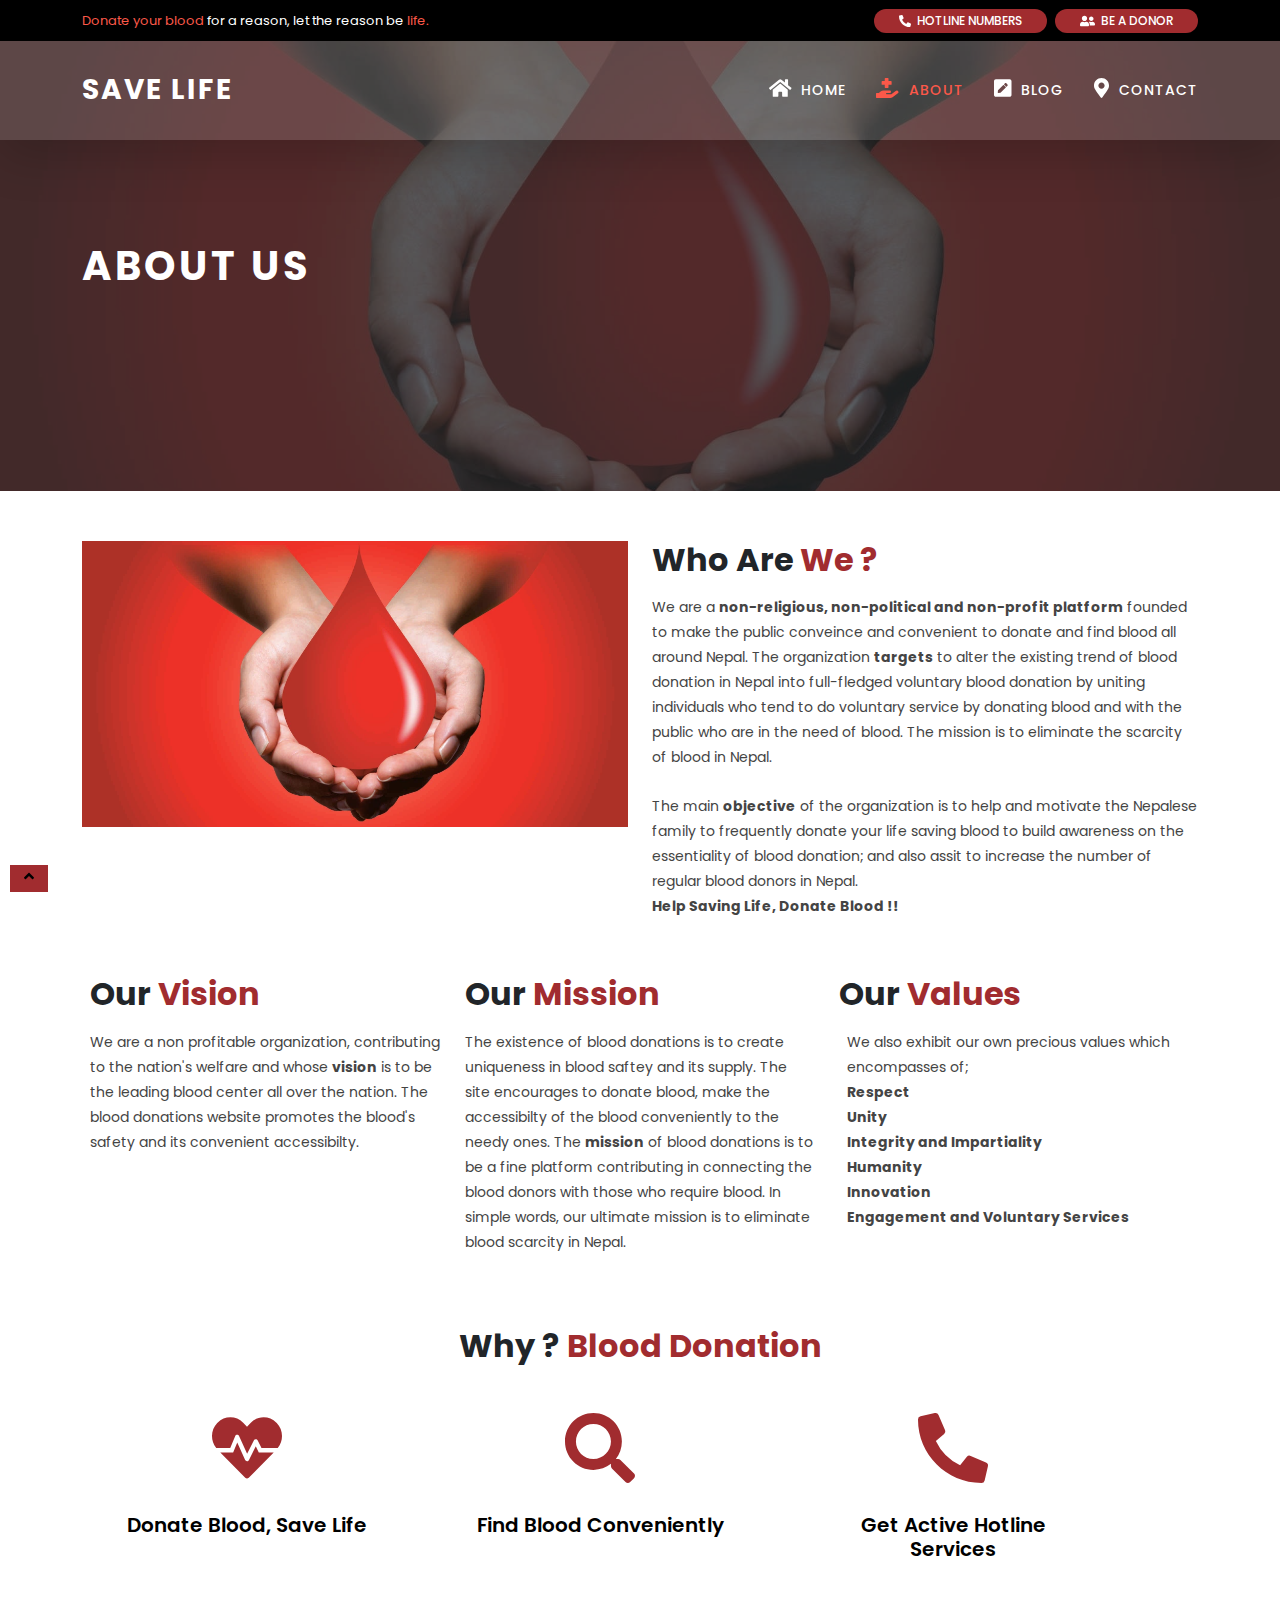
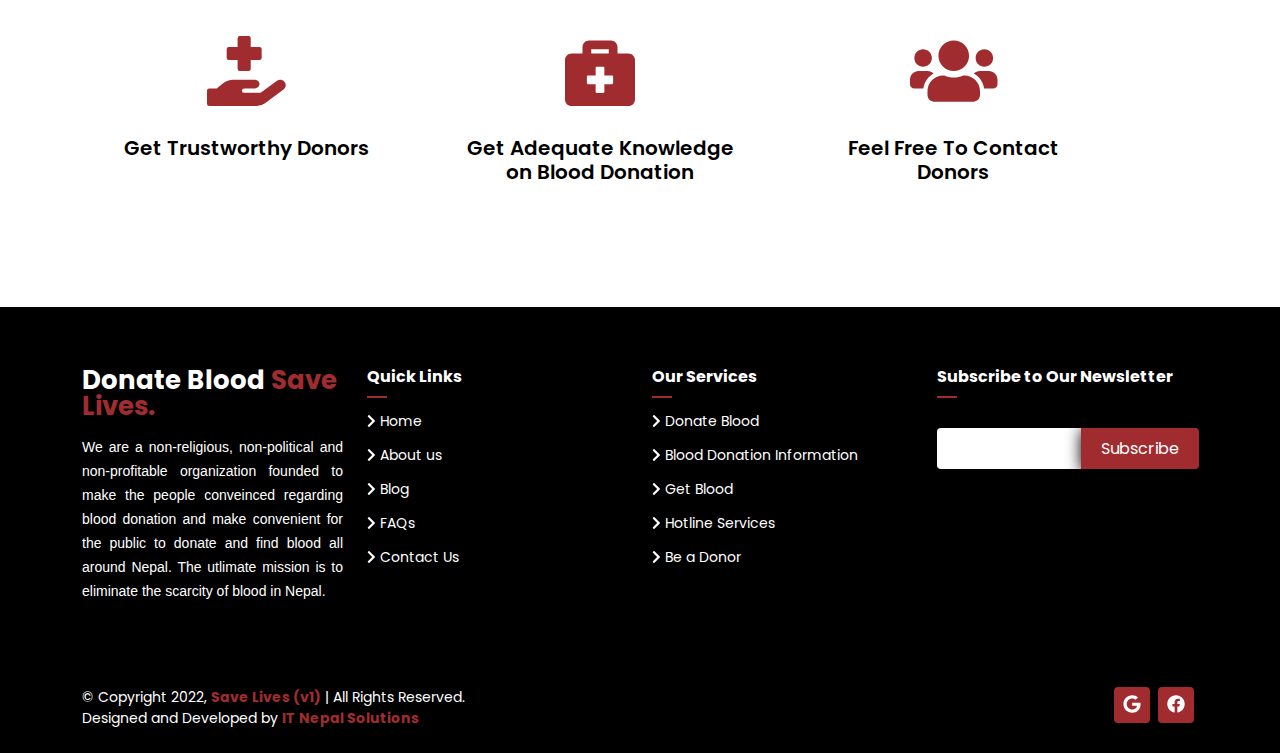
==== about.html @ ba4338f1 "Add files via upload" ====
<!DOCTYPE html>
<html lang="en">

<head>

  <meta charset="utf-8">
  <meta name="viewport" content="width=device-width, initial-scale=1, shrink-to-fit=no">
  <meta name="description" content="blood donation">
  <meta name="keyword" content="blood">
  <link href="assets/css/google-font.css" rel="stylesheet">

  <title>About | Blood Donation</title>

  <!-- Favicon -->
  <link rel="shortcut icon" href="assets/images/apply.jpg" type="image/x-icon">

  <!-- Bootstrap core CSS -->
  <link href="vendor/bootstrap/css/bootstrap.min.css" rel="stylesheet">

  <!-- Additional CSS Files -->
  <link rel="stylesheet" href="assets/css/fontawesome.css">
  <link rel="stylesheet" href="assets/css/style.css">

</head>

<body>

  <!-- Sub Header -->
  <div class="sub-header" id="top">
    <div class="container">
      <div class="row">
        <div class="col-lg-8 col-sm-6">
          <div class="left-content">
            <p>
              <em>Donate your blood</em> for a reason, let the reason be<em> life.</em>
            </p>
          </div>
        </div>
        <div class="col-lg-4 col-sm-6">
          <div class="right-content">
            <ul>
              <div class="button-right">
                <a href="hotline-numbers.html" class="mx-1" title="Look at some of the essential hotline numbers"><i
                    class="fas fa-phone-alt"></i>&nbsp; Hotline Numbers</a>
                <a href="be-a-donor.html" title="Be a blood donor and give life"><i
                    class="fas fa-user-friends"></i>&nbsp; Be a donor</a>
              </div>

            </ul>
          </div>
        </div>
      </div>
    </div>
  </div>

  <!-- ***** Header Area Start ***** -->
  <header class="header-area shadow-lg header-sticky">
    <div class="container">
      <div class="row">
        <div class="col-12">
          <nav class="main-nav">
            <!-- ***** Logo Start ***** -->
            <a href="index.html" class="logo" title="Excuses never save a life, Blood donation does">
              Save Life
            </a>
            <!-- ***** Logo End ***** -->
            <!-- ***** Menu Start ***** -->
            <ul class="nav">

              <li class=""><a href="index.html"><i class="fa fa-home" style="font-size: 20px;"></i>&nbsp; Home</a>
              </li>
              <li><a href="#" class="active"><i class="fas fa-hand-holding-medical" style="font-size: 20px;"></i>&nbsp;
                  About</a>
              </li>
              <li><a href="blogs.html"><i class="fas fa-pen-square" style="font-size: 20px;"></i>&nbsp; Blog
                </a>
              </li>
              <li class=""><a href="contact.html"><i class="fas fa-map-marker-alt" style="font-size: 20px;"></i>&nbsp;
                  Contact</a></li>
            </ul>
            <a class='menu-trigger'>
              <span>Menu</span>
            </a>
            <!-- ***** Menu End ***** -->
          </nav>
        </div>
      </div>
    </div>
  </header>
  <!-- ***** Header Area End ***** -->

  <!-- ***** Main Banner Area Start ***** -->
  <section class="section main-banner" data-section="section1">

    <div class="video-overlay header-text">
      <div class="container">
        <div class="row">
          <div class="col-lg-12">
            <div class="caption">

              <h1>About Us</h1>

            </div>
          </div>
        </div>
      </div>
    </div>
    <img src="assets/images/apply.jpg" id="bg-img" alt="">
  </section>
  <!-- ***** Main Banner Area End ***** -->

  <!-- Start Mission and Vision -->
  <section class="about-us mb-5" style="margin-top: -100px;">
    <div class="container">
      <div class="row">

        <div class="col-sm-6">
          <div class="img-class">
            <img src="assets/images/apply.jpg" class="img-fluid" alt="">
          </div>

        </div>
        <div class="col-sm-6">
          <h2 class="mb-3"><strong>Who Are<em style="font-style: normal;color: var(--primary-color);">
                We ?</em></strong></h2>
          <p>We are a

            <strong>non-religious, non-political and non-profit platform</strong> founded to make the public conveince
            and convenient to donate and find blood all around Nepal. The organization
            <strong>targets</strong> to alter the existing
            trend of blood donation in Nepal into full-fledged voluntary blood donation by uniting individuals who tend
            to do voluntary service by donating blood and
            with the public who are in the need of blood. The mission is to eliminate the scarcity of blood in
            Nepal.
          </p>
          <br>
          <p> The main <strong>objective</strong> of the organization is to help and motivate the Nepalese family to
            frequently donate
            your life saving
            blood to build awareness on the essentiality of blood donation; and also assit to increase the number of
            regular blood donors in Nepal. <br><b>Help Saving Life, Donate Blood !!</b>
          </p>


        </div>
      </div>
    </div>
  </section>
  <!-- End  Mission and Vision -->

  <!-- ======= About Section ======= -->
  <section id="about" class="about section-bg">
    <div class="container" data-aos="fade-up">

      <div class="row no-gutters p-2">

        <div class="content col-xl-4 d-flex align-items-left">
          <div class="content">
            <div class="section-title">
              <h2 class="mb-3"><strong>Our<em style="font-style: normal;color: var(--primary-color);">
                    Vision</em></strong></h2>
            </div>
            <p class="mb-3">
              We are a non profitable organization, contributing to the nation's welfare and whose <b>vision</b> is to
              be the
              leading blood center all over the nation. The blood donations website promotes the blood's safety and its
              convenient
              accessibilty.
            </p>
          </div>
        </div>

        <div class="content col-xl-4 d-flex align-items-left">
          <div class="content">
            <div class="section-title">
              <h2 class="mb-3"><strong>Our<em style="font-style: normal;color: var(--primary-color);">
                    Mission</em></strong></h2>
            </div>
            <p class="mb-3">

              The existence of blood donations is to create uniqueness in blood saftey and its supply. The site
              encourages
              to donate blood, make the accessibilty of the blood conveniently to the needy ones.

              The <b>mission</b> of blood donations is to be a fine platform contributing in connecting the blood
              donors with
              those who require blood. In simple words, our ultimate mission is to eliminate blood scarcity in Nepal.
            </p>
          </div>
        </div>
        <div class="content col-xl-4 d-flex align-items-left">
          <div class="content">
            <div class="section-title">
              <h2 class="mb-3"><strong>Our<em style="font-style: normal;color: var(--primary-color);">
                    Values</em></strong></h2>
            </div>
            <p class="mx-2">
              We also exhibit our own precious values which encompasses of;
              <br>
              <b>Respect</b><br>
              <b>Unity</b><br>
              <b>Integrity and Impartiality</b><br>
              <b>Humanity</b><br>
              <b>Innovation</b><br>
              <b>Engagement and Voluntary Services</b>
            </p>
          </div>
        </div>
      </div>

    </div>
  </section>
  <!-- End About Section -->


  <section class="why mt-5" id="why">
    <div class="container">
      <h2 class="text-center mb-5"><strong>Why ?<em style="font-style: normal;color: var(--primary-color);"> Blood
            Donation</em></strong></h2>

      <div class="row">
        <div class="col-lg-12">
          <div class="row">

            <div class="col-lg-12">
              <div class="row">

                <div class="col-lg-4 card-item-col all att">
                  <div class="card-item">
                    <div class="thumb">
                      <center>
                        <i class="fas fa-heartbeat" style="font-size: 70px; color: var(--primary-color);"></i>
                      </center>
                    </div>
                    <div class="down-content">
                      <center>
                        <h4 class="text-center">Donate Blood, Save Life</h4>
                        </a>
                      </center>
                    </div>
                  </div>
                </div>
                <div class="col-lg-4 card-item-col all att">
                  <div class="card-item">
                    <div class="thumb">
                      <center>
                        <i class="fa fa-search" style="font-size: 70px; color: var(--primary-color);"></i>
                      </center>
                    </div>
                    <div class="down-content">
                      <center>
                        <h4 class="text-center">Find Blood Conveniently</h4>
                        </a>
                      </center>
                    </div>
                  </div>
                </div>
                <div class="col-lg-4 card-item-col all att">
                  <div class="card-item">
                    <div class="thumb">
                      <center>
                        <i class="fa fa-phone-alt" style="font-size: 70px; color: var(--primary-color);"></i>
                      </center>
                    </div>
                    <div class="down-content">
                      <center>
                        <h4 class="text-center">Get Active Hotline Services</h4>
                        </a>
                      </center>
                    </div>
                  </div>
                </div>

              </div>
              <div class="row">

                <div class="col-lg-4 card-item-col all att">
                  <div class="card-item">
                    <div class="thumb">
                      <center>
                        <i class="fa fa-hand-holding-medical" style="font-size: 70px; color: var(--primary-color);"></i>
                      </center>
                    </div>
                    <div class="down-content">
                      <center>
                        <h4 class="text-center">Get Trustworthy Donors</h4>
                        </a>
                      </center>
                    </div>
                  </div>
                </div>

                <div class="col-lg-4 card-item-col all att">
                  <div class="card-item">
                    <div class="thumb">
                      <center>
                        <i class="fas fa-briefcase-medical" style="font-size: 70px; color: var(--primary-color);"></i>
                      </center>
                    </div>
                    <div class="down-content">
                      <center>
                        <h4 class="text-center">Get Adequate Knowledge on Blood Donation</h4>
                        </a>
                      </center>
                    </div>
                  </div>
                </div>

                <div class="col-lg-4 card-item-col all att">
                  <div class="card-item">
                    <div class="thumb">
                      <center>
                        <i class="fas fa-users" style="font-size: 70px; color: var(--primary-color);"></i>
                      </center>
                    </div>
                    <div class="down-content">
                      <center>
                        <h4 class="text-center">Feel Free To Contact Donors</h4>
                        </a>
                      </center>
                    </div>

                  </div>
                </div>

              </div>
            </div>
          </div>

        </div>
      </div>
    </div>
  </section>


  <!-- Scroll up -->
  <a id="scrollUp" href="#top"><span><i class="fas fa-angle-up"></i></span></a>


  <!-- ======= Begin Footer ======= -->
  <footer id="footer" class="mt-5">

    <div class="footer-top">
      <div class="container">
        <div class="row">

          <div class="col-lg-3 col-md-6 footer-contact">
            <h3 class="mb-3">Donate Blood <span>Save Lives.</span></h3>
            <p class="text-white">
              We are a non-religious, non-political and non-profitable organization founded to make the people
              conveinced
              regarding blood donation and make convenient for the public to donate and find blood all around Nepal. The
              utlimate mission is to eliminate
              the scarcity of blood in Nepal.
            </p>

          </div>

          <div class="col-lg-3 col-md-6 footer-links">
            <h4 class="mb-3">Quick Links</h4>
            <ul>
              <li><i class="fa fa-chevron-right"></i> <a href="index.html">&nbsp;Home</a></li>
              <li><i class="fa fa-chevron-right"></i> <a href="about.html">&nbsp;About us</a></li>
              <li><i class="fa fa-chevron-right"></i> <a href="blogs.html">&nbsp;Blog</a></li>
              <li><i class="fa fa-chevron-right"></i> <a href="index.html#faq">&nbsp;FAQs</a></li>
              <li><i class="fa fa-chevron-right"></i> <a href="contact.html">&nbsp;Contact Us</a></li>
            </ul>
          </div>

          <div class="col-lg-3 col-md-6 footer-links">
            <h4 class="mb-3">Our Services</h4>
            <ul>
              <li><i class="fa fa-chevron-right"></i> <a href="index.html#faq">&nbsp;Donate Blood</a></li>
              <li><i class="fa fa-chevron-right"></i> <a href="blogs.html">&nbsp;Blood Donation Information</a></li>
              <li><i class="fa fa-chevron-right"></i> <a href="index.html#bg-video">&nbsp;Get Blood</a></li>
              <li><i class="fa fa-chevron-right"></i> <a href="hotline-numbers.html"
                  title="Look at some of the essential hotline numbers">&nbsp;Hotline Services</a></li>
              <li><i class="fa fa-chevron-right"></i> <a href="be-a-donor.html"
                  title="Be a blood donor and give life">&nbsp;Be
                  a Donor</a></li>

            </ul>
          </div>

          <div class="col-lg-3 col-md-6 footer-newsletter">
            <h4 class="mb-3">Subscribe to Our Newsletter</h4>
            <p></p>
            <form action="javascript:void(0);" class="mb-3" method="POST">
              <input type="email" name="email"><input type="submit" value="Subscribe">
            </form>

          </div>

        </div>
      </div>
    </div>

    <div class="container d-md-flex py-4">

      <div class="me-md-auto text-center text-md-start">
        <div class="copyright">
          &copy; Copyright 2022, <strong><a href="index.html"><span>Save Lives (v1)</span></a></strong> |
          All
          Rights
          Reserved.<br>
          Designed and Developed by <strong><a href="https://itnepalsolutions.com/" target="_blank"><span>IT Nepal
                Solutions</span></a></strong>
        </div>

      </div>
      <div class="social-links text-center text-md-end pt-3 pt-md-0">
        <a href="mailto:info@blooddonations.com" class="google" title="info@blooddonations.com"><i
            class="fab fa-google"></i></a>
        <a href="https://www.facebook.com/blooddonations/" target="_blank" class="facebook"><i
            class="fab fa-facebook"></i></a>
      </div>
    </div>
  </footer>
  <!-- End Footer -->

  <!-- Scripts -->
  <script src="assets/js/all.min.js"></script>
  <script src="assets/js/isotope.min.js"></script>
  <script src="assets/js/owl-carousel.js"></script>
  <script src="assets/js/custom.js"></script>

  <!--Start of Tawk.to Script-->
  <script type="text/javascript">
    var Tawk_API = Tawk_API || {}, Tawk_LoadStart = new Date();
    (function () {
      var s1 = document.createElement("script"), s0 = document.getElementsByTagName("script")[0];
      s1.async = true;
      s1.src = 'https://embed.tawk.to/6204ae129bd1f31184dbdf85/1frh4fuv0';
      s1.charset = 'UTF-8';
      s1.setAttribute('crossorigin', '*');
      s0.parentNode.insertBefore(s1, s0);
    })();
  </script>
  <!--End of Tawk.to Script-->

</body>

</html>
---- assets/css/google-font.css ----
/* devanagari */
@font-face {
  font-family: 'Poppins';
  font-style: normal;
  font-weight: 100;
  src: url(https://fonts.gstatic.com/s/poppins/v19/pxiGyp8kv8JHgFVrLPTucXtAKPY.woff2) format('woff2');
  unicode-range: U+0900-097F, U+1CD0-1CF6, U+1CF8-1CF9, U+200C-200D, U+20A8, U+20B9, U+25CC, U+A830-A839, U+A8E0-A8FB;
}
/* latin-ext */
@font-face {
  font-family: 'Poppins';
  font-style: normal;
  font-weight: 100;
  src: url(https://fonts.gstatic.com/s/poppins/v19/pxiGyp8kv8JHgFVrLPTufntAKPY.woff2) format('woff2');
  unicode-range: U+0100-024F, U+0259, U+1E00-1EFF, U+2020, U+20A0-20AB, U+20AD-20CF, U+2113, U+2C60-2C7F, U+A720-A7FF;
}
/* latin */
@font-face {
  font-family: 'Poppins';
  font-style: normal;
  font-weight: 100;
  src: url(https://fonts.gstatic.com/s/poppins/v19/pxiGyp8kv8JHgFVrLPTucHtA.woff2) format('woff2');
  unicode-range: U+0000-00FF, U+0131, U+0152-0153, U+02BB-02BC, U+02C6, U+02DA, U+02DC, U+2000-206F, U+2074, U+20AC, U+2122, U+2191, U+2193, U+2212, U+2215, U+FEFF, U+FFFD;
}
/* devanagari */
@font-face {
  font-family: 'Poppins';
  font-style: normal;
  font-weight: 200;
  src: url(https://fonts.gstatic.com/s/poppins/v19/pxiByp8kv8JHgFVrLFj_Z11lFc-K.woff2) format('woff2');
  unicode-range: U+0900-097F, U+1CD0-1CF6, U+1CF8-1CF9, U+200C-200D, U+20A8, U+20B9, U+25CC, U+A830-A839, U+A8E0-A8FB;
}
/* latin-ext */
@font-face {
  font-family: 'Poppins';
  font-style: normal;
  font-weight: 200;
  src: url(https://fonts.gstatic.com/s/poppins/v19/pxiByp8kv8JHgFVrLFj_Z1JlFc-K.woff2) format('woff2');
  unicode-range: U+0100-024F, U+0259, U+1E00-1EFF, U+2020, U+20A0-20AB, U+20AD-20CF, U+2113, U+2C60-2C7F, U+A720-A7FF;
}
/* latin */
@font-face {
  font-family: 'Poppins';
  font-style: normal;
  font-weight: 200;
  src: url(https://fonts.gstatic.com/s/poppins/v19/pxiByp8kv8JHgFVrLFj_Z1xlFQ.woff2) format('woff2');
  unicode-range: U+0000-00FF, U+0131, U+0152-0153, U+02BB-02BC, U+02C6, U+02DA, U+02DC, U+2000-206F, U+2074, U+20AC, U+2122, U+2191, U+2193, U+2212, U+2215, U+FEFF, U+FFFD;
}
/* devanagari */
@font-face {
  font-family: 'Poppins';
  font-style: normal;
  font-weight: 300;
  src: url(https://fonts.gstatic.com/s/poppins/v19/pxiByp8kv8JHgFVrLDz8Z11lFc-K.woff2) format('woff2');
  unicode-range: U+0900-097F, U+1CD0-1CF6, U+1CF8-1CF9, U+200C-200D, U+20A8, U+20B9, U+25CC, U+A830-A839, U+A8E0-A8FB;
}
/* latin-ext */
@font-face {
  font-family: 'Poppins';
  font-style: normal;
  font-weight: 300;
  src: url(https://fonts.gstatic.com/s/poppins/v19/pxiByp8kv8JHgFVrLDz8Z1JlFc-K.woff2) format('woff2');
  unicode-range: U+0100-024F, U+0259, U+1E00-1EFF, U+2020, U+20A0-20AB, U+20AD-20CF, U+2113, U+2C60-2C7F, U+A720-A7FF;
}
/* latin */
@font-face {
  font-family: 'Poppins';
  font-style: normal;
  font-weight: 300;
  src: url(https://fonts.gstatic.com/s/poppins/v19/pxiByp8kv8JHgFVrLDz8Z1xlFQ.woff2) format('woff2');
  unicode-range: U+0000-00FF, U+0131, U+0152-0153, U+02BB-02BC, U+02C6, U+02DA, U+02DC, U+2000-206F, U+2074, U+20AC, U+2122, U+2191, U+2193, U+2212, U+2215, U+FEFF, U+FFFD;
}
/* devanagari */
@font-face {
  font-family: 'Poppins';
  font-style: normal;
  font-weight: 400;
  src: url(https://fonts.gstatic.com/s/poppins/v19/pxiEyp8kv8JHgFVrJJbecmNE.woff2) format('woff2');
  unicode-range: U+0900-097F, U+1CD0-1CF6, U+1CF8-1CF9, U+200C-200D, U+20A8, U+20B9, U+25CC, U+A830-A839, U+A8E0-A8FB;
}
/* latin-ext */
@font-face {
  font-family: 'Poppins';
  font-style: normal;
  font-weight: 400;
  src: url(https://fonts.gstatic.com/s/poppins/v19/pxiEyp8kv8JHgFVrJJnecmNE.woff2) format('woff2');
  unicode-range: U+0100-024F, U+0259, U+1E00-1EFF, U+2020, U+20A0-20AB, U+20AD-20CF, U+2113, U+2C60-2C7F, U+A720-A7FF;
}
/* latin */
@font-face {
  font-family: 'Poppins';
  font-style: normal;
  font-weight: 400;
  src: url(https://fonts.gstatic.com/s/poppins/v19/pxiEyp8kv8JHgFVrJJfecg.woff2) format('woff2');
  unicode-range: U+0000-00FF, U+0131, U+0152-0153, U+02BB-02BC, U+02C6, U+02DA, U+02DC, U+2000-206F, U+2074, U+20AC, U+2122, U+2191, U+2193, U+2212, U+2215, U+FEFF, U+FFFD;
}
/* devanagari */
@font-face {
  font-family: 'Poppins';
  font-style: normal;
  font-weight: 500;
  src: url(https://fonts.gstatic.com/s/poppins/v19/pxiByp8kv8JHgFVrLGT9Z11lFc-K.woff2) format('woff2');
  unicode-range: U+0900-097F, U+1CD0-1CF6, U+1CF8-1CF9, U+200C-200D, U+20A8, U+20B9, U+25CC, U+A830-A839, U+A8E0-A8FB;
}
/* latin-ext */
@font-face {
  font-family: 'Poppins';
  font-style: normal;
  font-weight: 500;
  src: url(https://fonts.gstatic.com/s/poppins/v19/pxiByp8kv8JHgFVrLGT9Z1JlFc-K.woff2) format('woff2');
  unicode-range: U+0100-024F, U+0259, U+1E00-1EFF, U+2020, U+20A0-20AB, U+20AD-20CF, U+2113, U+2C60-2C7F, U+A720-A7FF;
}
/* latin */
@font-face {
  font-family: 'Poppins';
  font-style: normal;
  font-weight: 500;
  src: url(https://fonts.gstatic.com/s/poppins/v19/pxiByp8kv8JHgFVrLGT9Z1xlFQ.woff2) format('woff2');
  unicode-range: U+0000-00FF, U+0131, U+0152-0153, U+02BB-02BC, U+02C6, U+02DA, U+02DC, U+2000-206F, U+2074, U+20AC, U+2122, U+2191, U+2193, U+2212, U+2215, U+FEFF, U+FFFD;
}
/* devanagari */
@font-face {
  font-family: 'Poppins';
  font-style: normal;
  font-weight: 600;
  src: url(https://fonts.gstatic.com/s/poppins/v19/pxiByp8kv8JHgFVrLEj6Z11lFc-K.woff2) format('woff2');
  unicode-range: U+0900-097F, U+1CD0-1CF6, U+1CF8-1CF9, U+200C-200D, U+20A8, U+20B9, U+25CC, U+A830-A839, U+A8E0-A8FB;
}
/* latin-ext */
@font-face {
  font-family: 'Poppins';
  font-style: normal;
  font-weight: 600;
  src: url(https://fonts.gstatic.com/s/poppins/v19/pxiByp8kv8JHgFVrLEj6Z1JlFc-K.woff2) format('woff2');
  unicode-range: U+0100-024F, U+0259, U+1E00-1EFF, U+2020, U+20A0-20AB, U+20AD-20CF, U+2113, U+2C60-2C7F, U+A720-A7FF;
}
/* latin */
@font-face {
  font-family: 'Poppins';
  font-style: normal;
  font-weight: 600;
  src: url(https://fonts.gstatic.com/s/poppins/v19/pxiByp8kv8JHgFVrLEj6Z1xlFQ.woff2) format('woff2');
  unicode-range: U+0000-00FF, U+0131, U+0152-0153, U+02BB-02BC, U+02C6, U+02DA, U+02DC, U+2000-206F, U+2074, U+20AC, U+2122, U+2191, U+2193, U+2212, U+2215, U+FEFF, U+FFFD;
}
/* devanagari */
@font-face {
  font-family: 'Poppins';
  font-style: normal;
  font-weight: 700;
  src: url(https://fonts.gstatic.com/s/poppins/v19/pxiByp8kv8JHgFVrLCz7Z11lFc-K.woff2) format('woff2');
  unicode-range: U+0900-097F, U+1CD0-1CF6, U+1CF8-1CF9, U+200C-200D, U+20A8, U+20B9, U+25CC, U+A830-A839, U+A8E0-A8FB;
}
/* latin-ext */
@font-face {
  font-family: 'Poppins';
  font-style: normal;
  font-weight: 700;
  src: url(https://fonts.gstatic.com/s/poppins/v19/pxiByp8kv8JHgFVrLCz7Z1JlFc-K.woff2) format('woff2');
  unicode-range: U+0100-024F, U+0259, U+1E00-1EFF, U+2020, U+20A0-20AB, U+20AD-20CF, U+2113, U+2C60-2C7F, U+A720-A7FF;
}
/* latin */
@font-face {
  font-family: 'Poppins';
  font-style: normal;
  font-weight: 700;
  src: url(https://fonts.gstatic.com/s/poppins/v19/pxiByp8kv8JHgFVrLCz7Z1xlFQ.woff2) format('woff2');
  unicode-range: U+0000-00FF, U+0131, U+0152-0153, U+02BB-02BC, U+02C6, U+02DA, U+02DC, U+2000-206F, U+2074, U+20AC, U+2122, U+2191, U+2193, U+2212, U+2215, U+FEFF, U+FFFD;
}
/* devanagari */
@font-face {
  font-family: 'Poppins';
  font-style: normal;
  font-weight: 800;
  src: url(https://fonts.gstatic.com/s/poppins/v19/pxiByp8kv8JHgFVrLDD4Z11lFc-K.woff2) format('woff2');
  unicode-range: U+0900-097F, U+1CD0-1CF6, U+1CF8-1CF9, U+200C-200D, U+20A8, U+20B9, U+25CC, U+A830-A839, U+A8E0-A8FB;
}
/* latin-ext */
@font-face {
  font-family: 'Poppins';
  font-style: normal;
  font-weight: 800;
  src: url(https://fonts.gstatic.com/s/poppins/v19/pxiByp8kv8JHgFVrLDD4Z1JlFc-K.woff2) format('woff2');
  unicode-range: U+0100-024F, U+0259, U+1E00-1EFF, U+2020, U+20A0-20AB, U+20AD-20CF, U+2113, U+2C60-2C7F, U+A720-A7FF;
}
/* latin */
@font-face {
  font-family: 'Poppins';
  font-style: normal;
  font-weight: 800;
  src: url(https://fonts.gstatic.com/s/poppins/v19/pxiByp8kv8JHgFVrLDD4Z1xlFQ.woff2) format('woff2');
  unicode-range: U+0000-00FF, U+0131, U+0152-0153, U+02BB-02BC, U+02C6, U+02DA, U+02DC, U+2000-206F, U+2074, U+20AC, U+2122, U+2191, U+2193, U+2212, U+2215, U+FEFF, U+FFFD;
}
/* devanagari */
@font-face {
  font-family: 'Poppins';
  font-style: normal;
  font-weight: 900;
  src: url(https://fonts.gstatic.com/s/poppins/v19/pxiByp8kv8JHgFVrLBT5Z11lFc-K.woff2) format('woff2');
  unicode-range: U+0900-097F, U+1CD0-1CF6, U+1CF8-1CF9, U+200C-200D, U+20A8, U+20B9, U+25CC, U+A830-A839, U+A8E0-A8FB;
}
/* latin-ext */
@font-face {
  font-family: 'Poppins';
  font-style: normal;
  font-weight: 900;
  src: url(https://fonts.gstatic.com/s/poppins/v19/pxiByp8kv8JHgFVrLBT5Z1JlFc-K.woff2) format('woff2');
  unicode-range: U+0100-024F, U+0259, U+1E00-1EFF, U+2020, U+20A0-20AB, U+20AD-20CF, U+2113, U+2C60-2C7F, U+A720-A7FF;
}
/* latin */
@font-face {
  font-family: 'Poppins';
  font-style: normal;
  font-weight: 900;
  src: url(https://fonts.gstatic.com/s/poppins/v19/pxiByp8kv8JHgFVrLBT5Z1xlFQ.woff2) format('woff2');
  unicode-range: U+0000-00FF, U+0131, U+0152-0153, U+02BB-02BC, U+02C6, U+02DA, U+02DC, U+2000-206F, U+2074, U+20AC, U+2122, U+2191, U+2193, U+2212, U+2215, U+FEFF, U+FFFD;
}
---- assets/css/style.css ----
/* 
---------------------------------------------
font & reset css
--------------------------------------------- 
*/
@import url("https://fonts.googleapis.com/css?family=Poppins:100,200,300,400,500,600,700,800,900");
/* 
---------------------------------------------
reset
--------------------------------------------- 
*/
html, body, div, span, applet, object, iframe, h1, h2, h3, h4, h5, h6, p, blockquote, div
pre, a, abbr, acronym, address, big, cite, code, del, dfn, em, font, img, ins, kbd, q,
s, samp, small, strike, strong, sub, sup, tt, var, b, u, i, center, dl, dt, dd, ol, ul, li,
figure, header, nav, section, article, aside, footer, figcaption {
  margin: 0;
  padding: 0;
  border: 0;
  outline: 0;
}

:root {
  --primary-color: #a12c2f;
  --secondary-color: #fb5849;
  --tertiary-color: #f5a425;
  --black: #000;
  --white: #fff;
  --gray: #444444;
  --lightgray: #d3d3d3;

  --facebook-color: #4d6ba7;
  --google-color: #db4437;
}

.clearfix:after {
  content: ".";
  display: block;
  clear: both;
  visibility: hidden;
  line-height: 0;
  height: 0;
}

.clearfix {
  display: inline-block;
}

html[xmlns] .clearfix {
  display: block;
}

* html .clearfix {
  height: 1%;
}

ul, li {
  padding: 0;
  margin: 0;
  list-style: none;
}

header, nav, section, article, aside, footer, hgroup {
  display: block;
}

* {
  box-sizing: border-box;
}

html, body {
  font-family: 'Poppins', sans-serif;
  font-weight: 400;
  background-color: var(--white);
  font-size: 16px;
  -ms-text-size-adjust: 100%;
  -webkit-font-smoothing: antialiased;
  -moz-osx-font-smoothing: grayscale;
}

a {
  text-decoration: none !important;
  color: var(--black);
}

a:hover {
	color: var(--secondary-color);
}

h1, h2, h3, h4, h5, h6 {
  margin-top: 0px;
  margin-bottom: 0px;
}

ul {
  margin-bottom: 0px;
}

p {
  font-size: 14px;
  line-height: 25px;
  color: var(--gray);
}

img {
  width: 100%;
  overflow: hidden;
}

/* 
---------------------------------------------
global styles
--------------------------------------------- 
*/
html,
body {
  background: var(--white);
  font-family: 'Poppins', sans-serif;
}

::selection {
  background: var(--secondary-color);
  color: var(--white);
}

::-moz-selection {
  background: var(--secondary-color);
  color: var(--white);
}

@media (max-width: 991px) {
  html, body {
    overflow-x: hidden;
  }
  .mobile-top-fix {
    margin-top: 30px;
    margin-bottom: 0px;
  }
  .mobile-bottom-fix {
    margin-bottom: 30px;
  }
  .mobile-bottom-fix-big {
    margin-bottom: 60px;
  }
}

.button-right a {
  font-size: 12px;
  color: var(--white);
 flex-direction: row;
  background-color: var(--primary-color);
  padding: 3px 25px;
  display: inline-block;
  border-radius: 22px;
  font-weight: 500;
  text-transform: uppercase;
  transition: all .3s;
}

/* 
---------------------------------------------
header
--------------------------------------------- 
*/

.sub-header {
  background-color: var(--black);
  position: relative;
  z-index: 1111;
}

.sub-header .left-content p {
  color: var(--white);
  padding: 8px 0px;
  font-size: 13px;
}

.sub-header .right-content {
  text-align: right;
  padding: 8px 0px;
}

.sub-header .right-content ul li {
  display: inline-block;
  margin-left: 15px;
}

.sub-header .right-content ul li a {
  color: var(--white);
  font-size: 14px;
  transition: all .3s;
}

.sub-header .right-content ul li a:hover {
  color: var(--secondary-color);
}

.sub-header .left-content p em {
   font-style: normal;
   color: var(--secondary-color);
}

/* Begin (In custom.js) */
.background-header {
  background-color: var(--white)!important;
  height: 80px!important;
  position: fixed!important;
  top: 0!important;
  left: 0;
  right: 0;
  box-shadow: 0px 0px 10px rgba(0,0,0,0.15)!important;
}

.background-header .main-nav .nav li a {
  color: var(--black)!important; 
}

.background-header .logo,
.background-header .main-nav .nav li a {  
  color: var(--black)!important;
}

.background-header .main-nav .nav li:hover a {
  color: var(--tertiary-color)!important;
}

.background-header .nav li a.active {
  color: var(--tertiary-color)!important;
}
/* End (In custom.js) */

.header-area {
  background-color: rgba(250,250,250,0.15); /*transparent*/
  position: absolute;
  top: 40px;
  left: 0;
  right: 0;
  z-index: 100;
  -webkit-transition: all .5s ease 0s;
  -moz-transition: all .5s ease 0s;
  -o-transition: all .5s ease 0s;
  transition: all .5s ease 0s;  
}

.header-area .main-nav {
  min-height: 80px;
  background: transparent;
  /* box-shadow: 5px 10px 8px var(--lightgray); */
}

.header-area .main-nav .logo {
  line-height: 100px;
  color: var(--white);
  font-size: 28px;
  font-weight: 700;
  text-transform: uppercase;
  letter-spacing: 2px;
  float: left;
  -webkit-transition: all 0.3s ease 0s;
  -moz-transition: all 0.3s ease 0s;
  -o-transition: all 0.3s ease 0s;
  transition: all 0.3s ease 0s;
}

.background-header .main-nav .logo {
  line-height: 75px;
}

.background-header .nav {
  margin-top: 20px !important; 
}

.header-area .main-nav .nav {
  float: right;
  margin-top: 30px;
  margin-right: 0px;
  background-color: transparent;
  -webkit-transition: all 0.3s ease 0s;
  -moz-transition: all 0.3s ease 0s;
  -o-transition: all 0.3s ease 0s;
  transition: all 0.3s ease 0s;
  position: relative;
  z-index: 999;
}

.header-area .main-nav .nav li {
  padding-left: 15px;
  padding-right: 15px;
}

.header-area .main-nav .nav li:last-child {
  padding-right: 0px;
}

.header-area .main-nav .nav li a {
  display: block;
  font-weight: 500;
  font-size: 14px;
  text-transform: uppercase;
  color: var(--white);
  -webkit-transition: all 0.3s ease 0s;
  -moz-transition: all 0.3s ease 0s;
  -o-transition: all 0.3s ease 0s;
  transition: all 0.3s ease 0s;
  height: 40px;
  line-height: 40px;
  border: transparent;
  letter-spacing: 1px;  
}

.header-area .main-nav .nav li:hover a,
.header-area .main-nav .nav li a.active {
  color: var(--secondary-color)!important;
}

.background-header .main-nav .nav li:hover a,
.background-header .main-nav .nav li a.active {
  color: var(--secondary-color)!important;
  opacity: 1;
}

.header-area .main-nav .menu-trigger {
  cursor: pointer;
  display: block;
  position: absolute;
  top: 33px;
  width: 32px;
  height: 40px;
  text-indent: -9999em;
  z-index: 99;
  right: 40px;
  display: none;
}

.background-header .main-nav .menu-trigger {
  top: 23px;
}

.header-area .main-nav .menu-trigger span,
.header-area .main-nav .menu-trigger span:before,
.header-area .main-nav .menu-trigger span:after {
  -moz-transition: all 0.4s;
  -o-transition: all 0.4s;
  -webkit-transition: all 0.4s;
  transition: all 0.4s;
  background-color: var(--black);
  display: block;
  position: absolute;
  width: 30px;
  height: 2px;
  left: 0; 
}

.background-header .main-nav .menu-trigger span,
.background-header .main-nav .menu-trigger span:before,
.background-header .main-nav .menu-trigger span:after {
  background-color: var(--black);
}

.header-area .main-nav .menu-trigger span:before,
.header-area .main-nav .menu-trigger span:after {
  -moz-transition: all 0.4s;
  -o-transition: all 0.4s;
  -webkit-transition: all 0.4s;
  transition: all 0.4s;
  background-color: var(--black);
  display: block;
  position: absolute;
  width: 30px;
  height: 2px;
  left: 0;
  width: 75%; 
}

.background-header .main-nav .menu-trigger span:before,
.background-header .main-nav .menu-trigger span:after {
  background-color: var(--black);
}

.header-area .main-nav .menu-trigger span:before,
.header-area .main-nav .menu-trigger span:after {
  content: "";
}

.header-area .main-nav .menu-trigger span {
  top: 16px;
}

.header-area .main-nav .menu-trigger span:before {
  -moz-transform-origin: 33% 100%;
  -ms-transform-origin: 33% 100%;
  -webkit-transform-origin: 33% 100%;
  transform-origin: 33% 100%;
  top: -10px;
  z-index: 10;
}

.header-area .main-nav .menu-trigger span:after {
  -moz-transform-origin: 33% 0;
  -ms-transform-origin: 33% 0;
  -webkit-transform-origin: 33% 0;
  transform-origin: 33% 0;
  top: 10px;
}

.header-area .main-nav .menu-trigger.active span,
.header-area .main-nav .menu-trigger.active span:before,
.header-area .main-nav .menu-trigger.active span:after {
  background-color: transparent;
  width: 100%;
}

.header-area .main-nav .menu-trigger.active span:before {
  -moz-transform: translateY(6px) translateX(1px) rotate(45deg);
  -ms-transform: translateY(6px) translateX(1px) rotate(45deg);
  -webkit-transform: translateY(6px) translateX(1px) rotate(45deg);
  transform: translateY(6px) translateX(1px) rotate(45deg);
  background-color: var(--black);
}

.background-header .main-nav .menu-trigger.active span:before {
  background-color: var(--black);
}

.header-area .main-nav .menu-trigger.active span:after {
  -moz-transform: translateY(-6px) translateX(1px) rotate(-45deg);
  -ms-transform: translateY(-6px) translateX(1px) rotate(-45deg);
  -webkit-transform: translateY(-6px) translateX(1px) rotate(-45deg);
  transform: translateY(-6px) translateX(1px) rotate(-45deg);
  background-color: var(--black);
}

.background-header .main-nav .menu-trigger.active span:after {
  background-color: var(--black);
}

.header-area.header-sticky {
  min-height: 80px;
}

.header-area .nav {
  margin-top: 30px;
}

.header-area.header-sticky .nav li a.active {
  color: var(--secondary-color);
}

@media (max-width: 1200px) {
  .header-area .main-nav .nav li {
    padding-left: 7px;
    padding-right: 7px; 
  }
  .header-area .main-nav:before {
    display: none;
  }
}

@media (max-width: 767px) {
  .header-area .main-nav .logo {
    color: var(--black);
  }
  .header-area.header-sticky .nav li a:hover,
  .header-area.header-sticky .nav li a.active {
    color: var(--secondary-color)!important;
    opacity: 1;
  }
  .header-area.header-sticky .nav li.search-icon a {
    width: 100%;
  }
  .header-area {
    background-color: var(--white);
    padding: 0px 15px;
    height: 100px;
    box-shadow: none;
    text-align: center;
  }
  .header-area .container {
    padding: 0px;
  }
  .header-area .logo {
    margin-left: 30px;
  }
  .header-area .menu-trigger {
    display: block !important;
  }
  .header-area .main-nav {
    overflow: hidden;
  }
  .header-area .main-nav .nav {
    float: none;
    width: 100%;
    display: none;
    -webkit-transition: all 0s ease 0s;
    -moz-transition: all 0s ease 0s;
    -o-transition: all 0s ease 0s;
    transition: all 0s ease 0s;
    margin-left: 0px;
  }
  .header-area .main-nav .nav li:first-child {
    border-top: 1px solid var(--white);
  }
  .header-area.header-sticky .nav {
    margin-top: 100px !important;
  }
  .header-area .main-nav .nav li {
    width: 100%;
    background: var(--white);
    border-bottom: 1px solid var(--white);
    padding-left: 0px !important;
    padding-right: 0px !important;
  }
  .header-area .main-nav .nav li a {
    height: 50px !important;
    line-height: 50px !important;
    padding: 0px !important;
    border: none !important;
    background: var(--white) !important;
    color: var(--gray) !important;
  }
  .header-area .main-nav .nav li a:hover {
    background: var(--white) !important;
    color: var(--secondary-color)!important;
  }
}

@media (min-width: 767px) {
  .header-area .main-nav .nav {
    display: flex !important;
  }
}

/* 
---------------------------------------------
banner
--------------------------------------------- 
*/

.main-banner {
  position: relative;
  max-height: 100%;
  overflow: hidden;
  margin-bottom: 150px;/* margin-bottom: -7px; */
}

#bg-video {
    min-width: 100%;
    min-height: 100vh;
    max-width: 100%;
    max-height: 100vh;
    object-fit: cover;
    z-index: -1;
}

#bg-video::-webkit-media-controls {
    display: none !important;
}

#bg-img {
  min-width: 100%;
  min-height: 50vh;
  max-width: 100%;
  max-height: 50vh;
  object-fit: cover;
  z-index: -1;
}

#bg-img::-webkit-media-controls {
  display: none !important;
}

.video-overlay {
    position: absolute;
    background-color: rgba(31,39,43,0.75);
    top: 0;
    left: 0;
    bottom: 0;
    right: 0;
    width: 100%;
}

.main-banner .caption {
  position: absolute;
  top: 50%;
  transform: translateY(-50%);
}

.main-banner .caption h6 {
  margin-top: 0px;
  font-size: 15px;
  text-transform: uppercase;
  font-weight: 600;
  color: var(--white);
  letter-spacing: 1px;
}

.main-banner .caption h1{
  margin-top: 20px;
  margin-bottom: 20px;
  font-size: 40px;
  text-transform: uppercase;
  font-weight: 700;
  color: var(--white);
  letter-spacing: 4px;
}

.main-banner .caption h2 {
  margin-top: 20px;
  margin-bottom: 20px;
  font-size: 36px;
  text-transform: uppercase;
  font-weight: 700;
  color: var(--white);
  letter-spacing: 4px;
}

.main-banner .caption h2 em {
  font-style: normal;
  color: var(--secondary-color);
  font-weight: 900;
}

.main-banner .caption p {
  color: var(--white);
  font-size: 14px;
  max-width: 570px;
}

@media screen and (max-width: 767px) {

  .main-banner .caption h6 {
    font-weight: 500;
  }

  .main-banner .caption h2 {
    font-size: 36px;
  }

}


/*
---------------------------------------------
services
---------------------------------------------
*/

.services {
  margin-top: 150px;
  position: absolute;
  width: 100%;
}

.services .item {
  background-image: url(../images/service-item-bg.png);
  background-repeat: no-repeat;
  background-size: cover;
  background-position: center center;
  border-radius: 20px;
  text-align: center;
  color: var(--white);
  padding: 40px;
}

.services .item .icon {
  max-width: 60px;
  margin: 0 auto;
}

.services .item h4 {
  margin-top: 25px;
  margin-bottom: 15px;
  font-size: 18px;
  font-weight: 600;
}

.services .item p {
  color: var(--white);
  font-size: 13px;
}

.services .owl-nav {
  display: inline-block !important;
  text-align: center;
  position: absolute;
  width: 100%;
  top: 50%;
  transform: translateY(-25px);
}
    
.services .owl-nav .owl-prev{
  margin-right: 10px;
  outline: none;
  position: absolute;
  left: -80px;
}

.services .owl-nav .owl-prev span,
.services .owl-nav .owl-next span {
  opacity: 0;
}

.services .owl-nav .owl-prev:before {
  display: inline-block;
  font-family: 'FontAwesome';
  color: var(--black);
  font-size: 25px;
  font-weight: 700;
  content: '\f104';
  background-color: var(--white);
  width: 50px;
  height: 50px;
  border-radius: 50%;
  line-height: 50px;
}

.services .owl-nav .owl-prev {
  opacity: 1;
  transition: all .5s;
}

.services .owl-nav .owl-prev:hover {
  opacity: 0.9;
}

.services .owl-nav .owl-next {
  opacity: 1;
  transition: all .5s;
}

.services .owl-nav .owl-next:hover {
  opacity: 0.9;
}

.services .owl-nav .owl-next{
  margin-left: 10px;
  outline: none;
  position: absolute;
  right: -85px;
}

.services .owl-nav .owl-next:before {
  display: inline-block;
  font-family: 'FontAwesome';
  color: var(--black);
  font-size: 25px;
  font-weight: 700;
  content: '\f105';
  background-color: var(--white);
  width: 50px;
  height: 50px;
  border-radius: 50%;
  line-height: 50px;
}


.card-item {
  margin-bottom: 30px;
}

.card-item .thumb {
  position: relative;
}

.card-item .thumb img {
  border-top-right-radius: 20px;
  border-top-left-radius: 20px;

}

.card-item .down-content {
  background-color: var(--white);
  padding: 30px;
  border-bottom-right-radius: 20px;
  border-bottom-left-radius: 20px;
}

.card-item .down-content h4 {
  font-size: 20px;
  color: var(--black);
  font-weight: 600;
  display: inline-block;
  margin-bottom: 15px;
}

.card-item .down-content p {
  /* margin-left: 50px; */
  color: var(--black);
  font-size: 16px;
}


/*
---------------------------------------------
FAQ
---------------------------------------------
*/

section.faq {
  background-image: url(../images/card-img.png);
  background-position: center center;
  background-attachment: fixed;
  background-repeat: no-repeat;
  background-size: cover;
  padding: 540px 0px;
}

section.faq .item {
  background-color: rgba(250,250,250,0.15);
  padding: 40px;
  margin-bottom: 30px;
}

section.faq .item h3 {
  color: var(--black);
  text-transform: uppercase;
  font-size: 24px;
  font-weight: 700;
  margin-bottom: 20px;
}

section.faq .item p {
  color: var(--black);
  margin-bottom: 20px;
}


/* Faq */
.accordion {
  display: flex;
  max-width: 1010px;
  width: 100%;
  align-items: center;
  justify-content: space-between;
  background: var(--white);
  border-radius: 25px;
  padding: 45px 90px 45px 60px;
}

.accordion .image-box {
  height: 360px;
  width: 260px;
}

.accordion .image-box img {
  height: 100%;
  width: 80%;
  object-fit: contain;
}

.accordion .accordion-text {
  width: 60%;
}

.accordion .accordion-text .title {
  font-size: 35px;
  font-weight: 600;
  color: var(--primary-color);
  font-family: 'Fira Sans', sans-serif;
}

.accordion .accordion-text .faq-text {
  margin-top: 25px;
  height: 263px;
  overflow-y: auto;
}

.faq-text::-webkit-scrollbar {
  display: none;
}

.accordion .accordion-text li {
  list-style: none;
  cursor: pointer;
}

.accordion-text li .question-arrow {
  display: flex;
  align-items: center;
  justify-content: space-between;
}

.accordion-text li .question-arrow .question {
  font-size: 18px;
  font-weight: 500;
  color: var(--gray);
  transition: all 0.3s ease;
}

.accordion-text li .question-arrow .arrow {
  font-size: 20px;
  color: var(--gray);
  transition: all 0.3s ease;
}

.accordion-text li.showAnswer .question-arrow .arrow {
  transform: rotate(-180deg);
}

.accordion-text li:hover .question-arrow .question,
.accordion-text li:hover .question-arrow .arrow {
  color: var(--primary-color);
}

.accordion-text li.showAnswer .question-arrow .question,
.accordion-text li.showAnswer .question-arrow .arrow {
  color: var(--primary-color);
}

.accordion-text li .line {
  display: block;
  height: 2px;
  width: 100%;
  margin: 10px 0;
  background: rgba(0, 0, 0, 0.1);
}

.accordion-text li p {
  width: 92%;
  font-size: 15px;
  font-weight: 500;
  color: var(--gray);
  display: none;
}

.accordion-text li.showAnswer p {
  display: block;
}

@media (max-width: 820px) {
  .accordion {
    flex-direction: column;
  }

  .accordion .image-box {
    height: 200px;
    width: 300px;
    background: var(--primary-color);
    width: 100%;
    border-radius: 20px;
    padding: 30px;
  }

  .accordion .accordion-text {
    width: 100%;
    margin-top: 30px;
  }
}

@media (max-width: 538px) {
  .accordion {
    padding: 25px;
  }

  .accordion-text li p {
    width: 98%;
  }
}

/* 
---------------------------------------------
contact us
--------------------------------------------- 
*/

section.contact-us {
  background-image: url(../images/service-item-bg.png);
  background-position: center center;
  background-attachment: fixed;
  background-repeat: no-repeat;
  background-size: cover;
  padding: 40px 0px 0px 0px;
  margin-top: -400px;
}

section.contact-us #contact {
  background-color: var(--white);
  border-radius: 20px;
  padding: 40px;
}

section.contact-us #contact h2 {
  text-transform: uppercase;
  color: var(--black);
  border-bottom: 1px solid var(--white);
  margin-bottom: 40px;
  padding-bottom: 20px;
  font-size: 22px;
  font-weight: 700;
}

section.contact-us #contact input {
  width: 100%;
  height: 40px;
  border-radius: 20px;
  background-color: var(--white);
  outline: none;
  border: none;
  box-shadow: none;
  font-size: 13px;
  font-weight: 500;
  color: var(--black);
  padding: 0px 15px;
  margin-bottom: 30px;
}

section.contact-us #contact textarea {
  width: 100%;
  min-height: 140px;
  max-height: 180px;
  border-radius: 20px;
  background-color: var(--white);
  outline: none;
  border: none;
  box-shadow: none;
  font-size: 13px;
  font-weight: 500;
  color: var(--black);
  padding: 15px;
  margin-bottom: 30px;
}

section.contact-us #contact button {
  font-size: 13px;
  color: var(--white);
  background-color: var(--primary-color);
  padding: 12px 30px;
  display: inline-block;
  border-radius: 22px;
  font-weight: 500;
  text-transform: uppercase;
  transition: all .3s;
  border: none;
  outline: none;
}

section.contact-us #contact button:hover {
  opacity: 0.9;
}

section.contact-us .contact-right {
  background-color: var(--primary-color);
  border-radius: 10px;
  padding: 40px;
}

section.contact-us .contact-right ul li {
  display: inline-block;
  border-bottom: 1px solid rgba(250,250,250,0.15);
  margin-bottom: 20px;
  padding-bottom: 40px;
}

section.contact-us .contact-right ul li:last-child {
  margin-bottom: 0;
  padding-bottom: 0;
  border-bottom: none;
}

section.contact-us .contact-right ul li h6 {
  color: var(--white);
  font-size: 15px;
  font-weight: 600;
  margin-bottom: 10px;
}

section.contact-us .contact-right ul li span {
  display: block;
  font-size: 18px;
  color: var(--white);
  font-weight: 700;
}

/*
---------------------------------------------
Single Blog
---------------------------------------------
*/
section.single-blogs-card {
  /* background-image: url(../images/apply-bg.jpg); */
  background-position: center center;
  background-attachment: fixed;
  background-repeat: no-repeat;
  background-size: cover;
  /* margin-top: -120px; */
  /* padding-bottom: 0px; */
  /* margin-top: -400px; */
}

section.blogs-card {
  /* background-image: url(../images/apply-bg.jpg); */
  background-position: center center;
  background-attachment: fixed;
  background-repeat: no-repeat;
  background-size: cover;
  padding-top: 0px;
  padding-bottom: 0px;
  margin-top: -100px!important;
}

section.blogs-card .filters {
  text-align: center;
  margin-bottom: 60px;
}

section.blogs-card .filters li {
  font-size: 13px;
  color: var(--primary-color);
  background-color: var(--white);
  padding: 11px 30px;
  display: inline-block;
  border-radius: 22px;
  font-weight: 600;
  text-transform: uppercase;
  transition: all .3s;
  cursor: pointer;
  margin: 0px 3px;
}

section.blogs-card .filters ul li.active,
section.blogs-card .filters ul li:hover {
  background-color: var(--primary-color);
  color: var(--white);
}

section.blogs-card .pagination {
  text-align: center;
  width: 100%;
  margin-top: 30px;
  display: inline-block;
}

section.blogs-card .pagination ul li {
  display: inline-block;
}

section.blogs-card .pagination ul li a {
  width: 40px;
  height: 40px;
  background-color: var(--white);
  border-radius: 10px;
  color: var(--black);
  display: inline-block;
  text-align: center;
  line-height: 40px;
  font-weight: 600;
  font-size: 15px;
  transition: all .3s;
}

section.blogs-card .pagination ul li.active a,
section.blogs-card .pagination ul li a:hover {
  background-color: var(--primary-color);
  color: var(--white);
}

.blog-single-item .thumb {
  position: relative;
}

.blog-single-item .thumb img {
  height: 500px;
  width: 100%;
  margin-top: -8%;
  border-top-right-radius: 20px;
  border-top-left-radius: 20px;
}

@media (max-width: 320px) {
	.blog-single-item .thumb img {
		margin-top: -45%;
	}
}

@media (max-width: 360px) {
	.blog-single-item .thumb img {
		margin-top: -40%;
	}
}

@media (max-width: 410px) {
	.blog-single-item .thumb img {
		margin-top: -35%;
	}
}

@media (max-width: 480px) {
	.blog-single-item .thumb img {
		margin-top: -30%;
	}
}

@media (max-width: 580px) {
	.blog-single-item .thumb img {
		margin-top: -25%;
	}
}

@media (max-width: 680px) {
	.blog-single-item .thumb img {
		margin-top: -22%;
	}
}

@media (max-width: 770px) {
	.blog-single-item .thumb img {
		margin-top: -20%;
	}
}


.blog-single-item .down-content {
  background-color: var(--white);
  padding: 40px;
  border-bottom-right-radius: 20px;
  border-bottom-left-radius: 20px;
}

.blog-single-item .down-content h4 {
  font-size: 22px;
  color: var(--black);
  font-weight: 600;
  display: inline-block;
  margin-bottom: 15px;
}

.blog-single-item .down-content h5 {
  font-size: 18px;
  color: var(--black);
  font-weight: 700;
  display: inline-block;
  margin-bottom: 15px;
}

.blog-single-item .down-content p {
  color: var(--black);
  font-size: 14px;
}

.blog-single-item .down-content p.description {
  margin-top: 40px;
  padding-top: 40px;
  border-top: 1px solid var(--white);
  margin-bottom: 40px;
  padding-bottom: 40px;
  border-bottom: 1px solid var(--white);
}

.blog-single-item .down-content .share {
  margin-top: 40px;
  padding-top: 40px;
  border-top: 1px solid var(--white);
}

.blog-single-item .down-content .share h5 {
  float: left;
  margin-right: 10px;
  margin-bottom: 0px;
}

.blog-single-item .down-content .share ul li {
  display: inline;
}

.blog-single-item .down-content .share ul li a {
  font-size: 14px;
  color: var(--black);
  transition: all .3s;
}

.blog-single-item .down-content .share ul li a:hover {
  color: var(--secondary-color);
}


.card-item-col {
	width: 31%;
}

@media (max-width: 992px) {
	.card-item-col {
		width: 45%;
	}
}

@media (max-width: 767px) {
	.card-item-col {
		width: 100%;
	}
}

/* 
---------------------------------------------
responsive
--------------------------------------------- 
*/

@media (max-width: 1300px) {
  .services .owl-nav .owl-next{
    right: -30px;
  }
  .services .owl-nav .owl-prev{
    left: -25px;
  }

}

@media (max-width: 1200px) {
  .services .owl-nav .owl-next{
    right: -70px;
  }
  .services .owl-nav .owl-prev{
    left: -65px;
  }

}

@media (max-width: 1085px) {
  .services .owl-nav .owl-next{
    right: -30px;
  }
  .services .owl-nav .owl-prev{
    left: -25px;
  }
}

@media (max-width: 1005px) {
  .services .owl-nav .owl-next{
    display: none;
  }
  .services .owl-nav .owl-prev{
    display: none;
  }
}

@media (max-width: 992px) {
  .main-banner .caption {
    top: 60%;
  }

  .main-banner .caption h2 {
    margin-top: 10px;
    margin-bottom: 10px;
    font-size: 22px;
  }

  .services {
    margin-top: 60px;
  }

  section.contact-us #contact {
    margin-bottom: 30px;
  }
}

@media (max-width: 767px) {
  .sub-header .left-content p {
    display: none;
  }

  .sub-header .right-content {
    text-align: center;
  }
}


/* Begin Search Form Box in index.html and search-page.html */
.search-form-area {
  position: relative;
  margin-top: -140px;
  z-index: 1;

  /* margin-bottom: 500px; */
  padding-left: 10%;
  padding-right: 10%;
}

@media only screen and (min-width: 992px) and (max-width: 1199px) {
  .search-form-area {
    padding-left: 2%;
    padding-right: 2%;
  }
}

@media only screen and (min-width: 768px) and (max-width: 991px) {
  .search-form-area {
    padding-left: 0%;
    padding-right: 0%;
  }
}

@media only screen and (max-width: 767px) {
  .search-form-area {
    padding-left: 0%;
    padding-right: 0%;
  }
}

.search-form-area .search-form {
  position: relative;
  z-index: 1;
  width: 100%;
  box-shadow: 0 2px 15px 1px rgba(0, 0, 0, 0.15);
  padding: 40px 40px 0 40px;
  border-radius: 15px;
  background-color: var(--white);
}

@media only screen and (max-width: 767px) {
  .search-form-area .search-form {
    padding: 30px 30px 0 30px;
  }
}

.search-form-area .search-form label {
  font-size: 16px;
  font-weight: 500;
}

@media only screen and (max-width: 767px) {
  .search-form-area .search-form label {
    font-size: 13px;
  }
}

.search-form-area .search-form .form-control {
  width: 100%;
  margin-bottom: 40px;
  height: 50px;
  border: 1px solid var(--white);
  font-size: 13px;
}

@media only screen and (max-width: 767px) {
  .search-form-area .search-form .form-control {
    margin-bottom: 30px;
  }
}

.search-form-area .search-form .form-control:focus {
  box-shadow: none;
  border-color: var(--primary-color);
}

.search-form {
  position: relative;
  z-index: 1;
}

.search-form .search-form-area {
  position: absolute;
  width: 100%;
  z-index: 100;
  top: 0;
  -webkit-transform: translateY(-50%);
  -ms-transform: translateY(-50%);
  transform: translateY(-50%);
}

.search-form .search-form-area .nice-select {
  line-height: 35px;
}

/* :: 6.0 Buttons Area CSS */
.btn:focus {
  box-shadow: none;
}

.design-btn {
  position: relative;
  z-index: 1;
  min-width: 150px;
  height: 46px;
  line-height: 46px;
  font-size: 16px;
  font-weight: 500;
  display: inline-block;
  padding: 0 40px;
  text-align: center;
  text-transform: capitalize;
  background-color: var(--primary-color);
  color: var(--white);
  border: none;
  border-radius: 2px;
  -webkit-transition-duration: 500ms;
  -o-transition-duration: 500ms;
  transition-duration: 500ms;
}

.design-btn:focus,
.design-btn:hover {
  font-weight: 500;
  -webkit-box-shadow: 0 2px 40px 8px rgba(15, 15, 15, 0.15);
  box-shadow: 0 2px 40px 8px rgba(15, 15, 15, 0.15);
  background-color: var(--secondary-color);
  color: var(--white);
}
/* End Search Form Box in index.html and search-page.html */

/* Begin Scroll up */
#scrollUp {
  position: fixed;
	left: 10px;
  color: var(--black);
  height: 3%;
  width: 3%;
  background-color: var(--primary-color);
/* font-size: 20px; */
	bottom: 8px;
	text-align: center;
}

#scrollUp:hover{
  /* background-color: var(--primary-color); */
	color:var(--white);
}
/* End Scroll up */

@media (max-width: 947px) {
  #scrollUp {
    width: 4%;
  }
}

@media (max-width: 500px) {
  #scrollUp {
    width: 7%;
  }
}

/*--------------------------------------------------------------
# Start Footer
--------------------------------------------------------------*/
#footer {
  color: var(--white);
  font-size: 14px;
  background: var(--black);
}
#footer .footer-top {
  padding: 60px 0 30px 0;
  background: var(--black);
    /* background: #2F3637; */
}
#footer .footer-top .footer-contact {
  margin-bottom: 30px;
}
#footer .footer-top .footer-contact h3 {
  font-size: 26px;
  line-height: 1;
  font-weight: 700;
}
#footer span {
  color: var(--primary-color);
}
#footer .footer-top .footer-contact p {
  font-size: 14px;
  line-height: 24px;
  text-align: justify;
  margin-bottom: 0;
  font-family: "Raleway", sans-serif;
}
#footer .footer-top h4 {
  font-size: 16px;
  font-weight: bold;
  position: relative;
  padding-bottom: 12px;
}
#footer .footer-top h4::after {
  content: "";
  position: absolute;
  display: block;
  width: 20px;
  height: 2px;
  background: var(--primary-color);
  bottom: 0;
  left: 0;
}
#footer .footer-top .footer-links {
  margin-bottom: 30px;
}
#footer .footer-top .footer-links ul {
  list-style: none;
  padding: 0;
  margin: 0;
}
#footer .footer-top .footer-links ul i {
  padding-right: 2px;
  color: fff;
  font-size: 12px;
  line-height: 1;
}
#footer .footer-top .footer-links ul li {
  padding: 10px 0;
  display: flex;
  align-items: center;
}
#footer .footer-top .footer-links ul li:first-child {
  padding-top: 0;
}
#footer .footer-top .footer-links ul a {
  color: var(--white);
  transition: 0.3s;
  display: inline-block;
  line-height: 1;
}
#footer .footer-top .footer-links ul a:hover {
  text-decoration: none;
  color: var(--primary-color);
}
#footer .footer-newsletter {
  font-size: 15px;
}
#footer .footer-newsletter h4 {
  font-size: 16px;
  font-weight: bold;
  position: relative;
  padding-bottom: 12px;
}
#footer .footer-newsletter form {
  margin-top: 30px;
  background: var(--white);
  padding: 5px 10px;
  position: relative;
  border-radius: 4px;
  text-align: left;
}
#footer .footer-newsletter form input[type=email] {
  border: 0;
  padding: 4px 8px;
  width: calc(100% - 100px);
}
#footer .footer-newsletter form input[type=submit] {
  position: absolute;
  top: 0;
  right: -1px;
  bottom: 0;
  border: 0;
  background: none;
  font-size: 16px;
  padding: 0 20px;
  background: var(--primary-color);
  color: var(--white);
  transition: 0.3s;
  border-radius: 0 4px 4px 0;
  box-shadow: 0px 2px 15px var(--black);
}
#footer .footer-newsletter form input[type=submit]:hover {
  background: var(--secondary-color);
}

#footer .social-links a {
  font-size: 18px;
  display: inline-block;
  background: var(--primary-color);
  color: var(--white);
  line-height: 1;
  padding: 8px 0;
  margin-right: 4px;
  border-radius: 4px;
  text-align: center;
  width: 36px;
  height: 36px;
  transition: 0.3s;
}
#footer .social-links a:hover {
  background: var(--primary-color);
  color: var(--white);
  text-decoration: none;
}
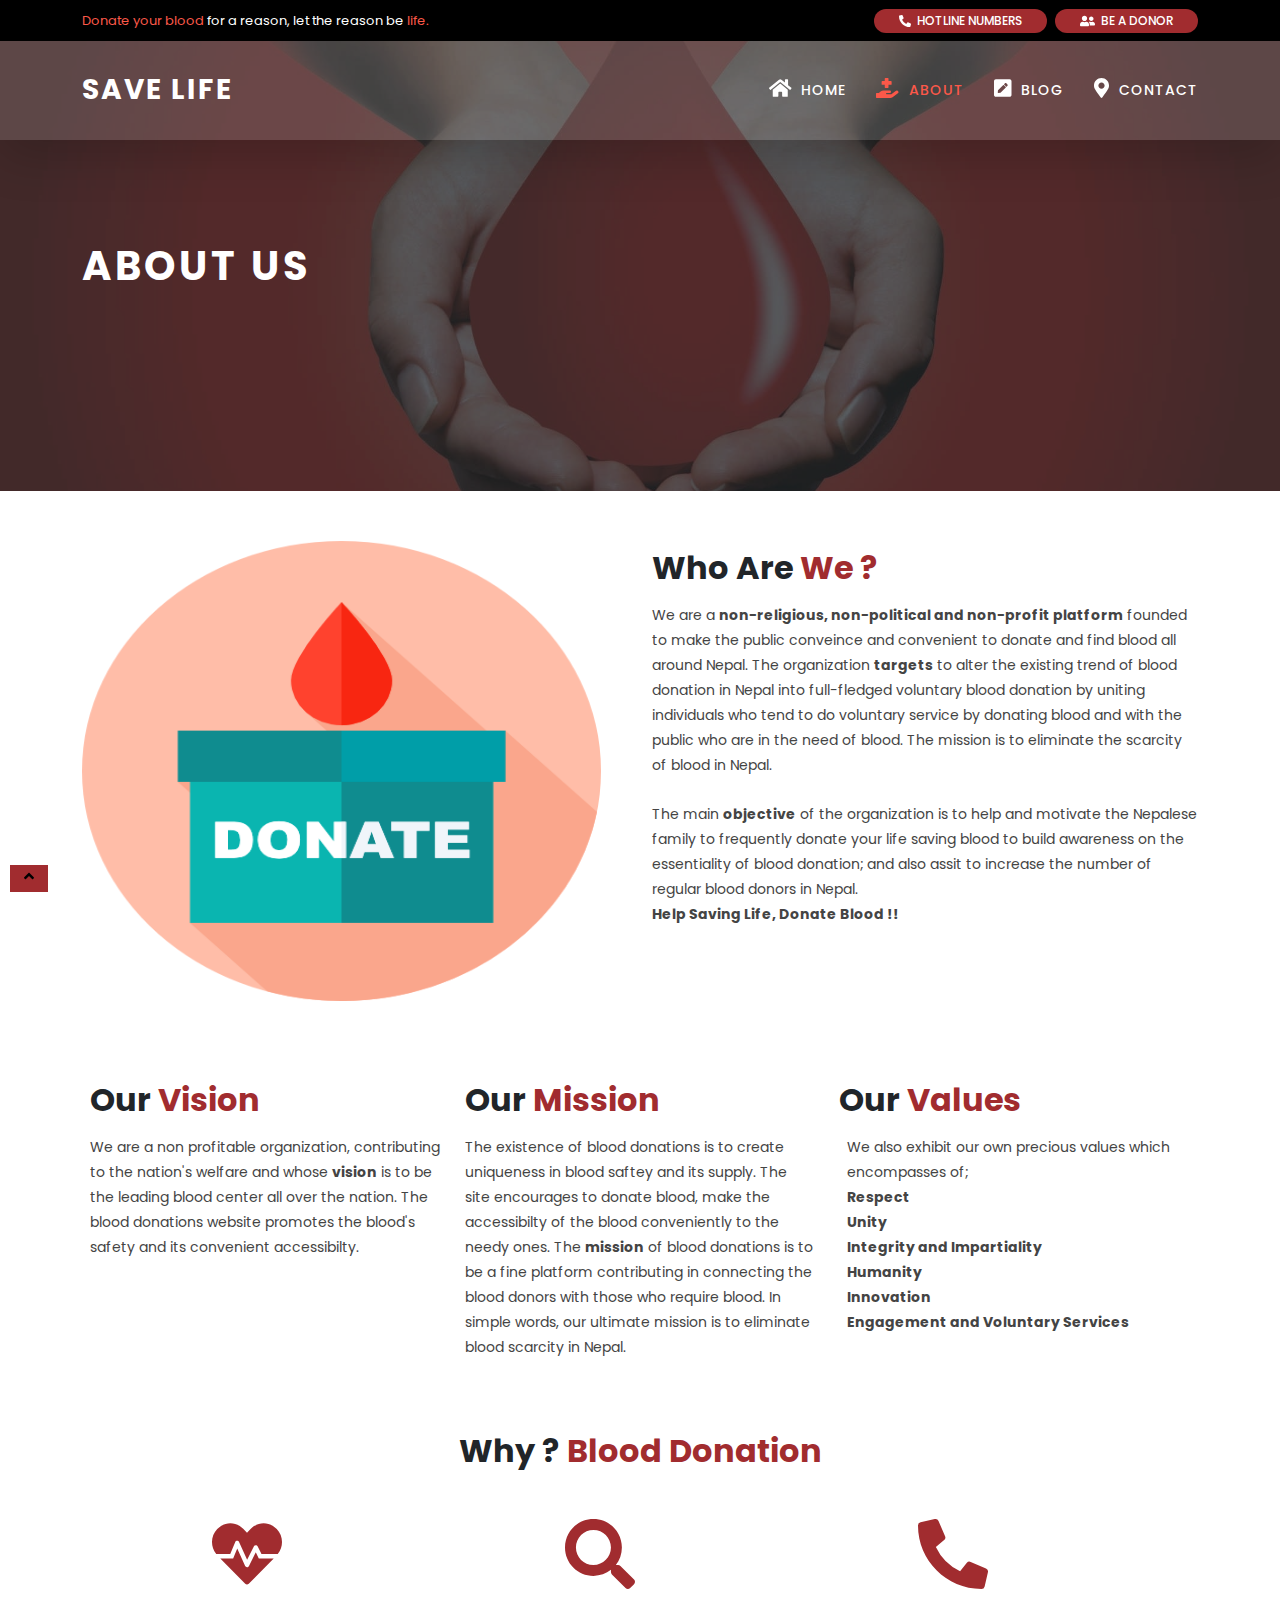
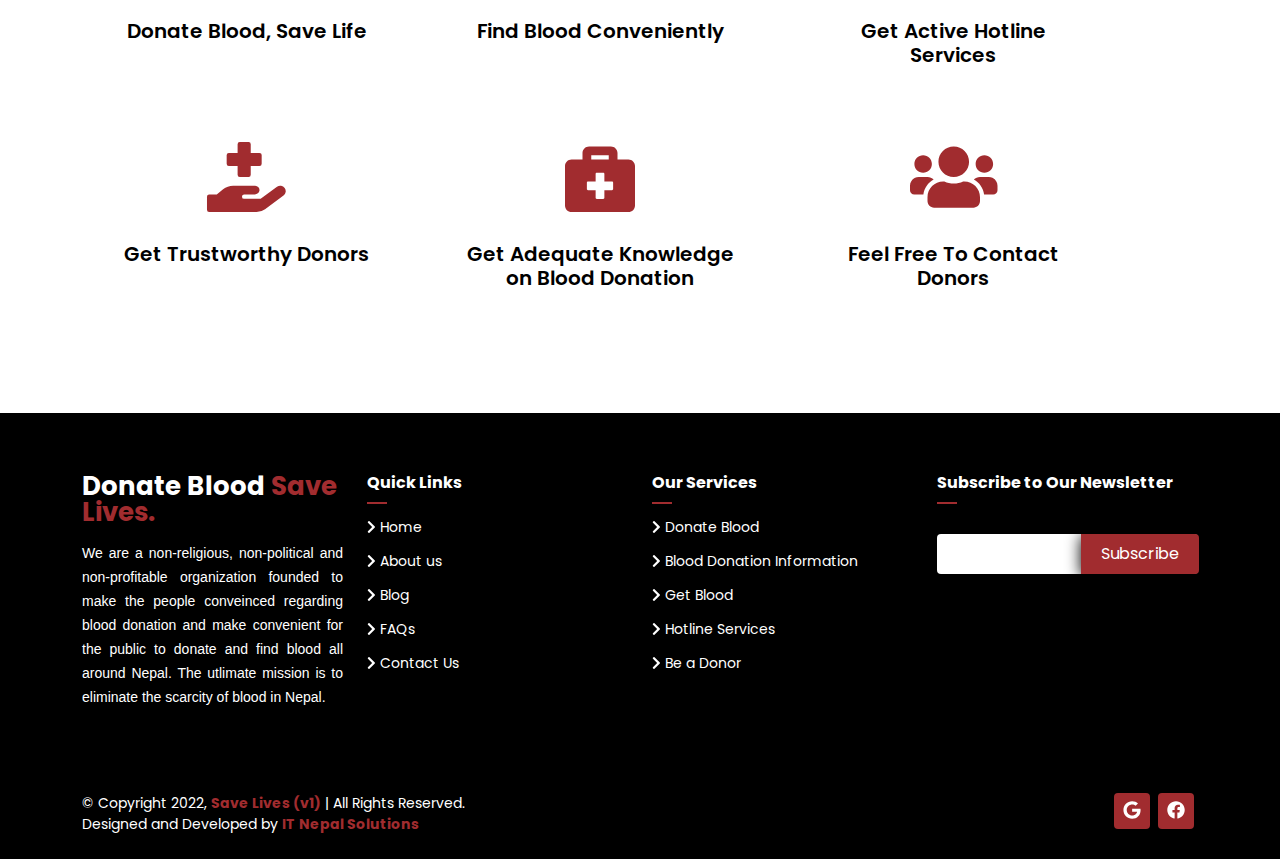
==== commit e4332e39: "Add files via upload" ====
--- a/about.html
+++ b/about.html
@@ -115,13 +115,14 @@
       <div class="row">
 
         <div class="col-sm-6">
-          <div class="img-class">
-            <img src="assets/images/apply.jpg" class="img-fluid" alt="">
+          <div class="img-class mb-4">
+            <img src="assets/images/icons/icon-8.png" class="img-fluid" alt=""
+              style="max-height: 460px; max-width: 95%;">
           </div>
 
         </div>
         <div class="col-sm-6">
-          <h2 class="mb-3"><strong>Who Are<em style="font-style: normal;color: var(--primary-color);">
+          <h2 class="mb-3 mt-2"><strong>Who Are<em style="font-style: normal;color: var(--primary-color);">
                 We ?</em></strong></h2>
           <p>We are a
 
--- a/assets/css/style.css
+++ b/assets/css/style.css
@@ -634,7 +634,6 @@
   .main-banner .caption h2 {
     font-size: 36px;
   }
-
 }
 
 
@@ -752,7 +751,6 @@
   line-height: 50px;
 }
 
-
 .card-item {
   margin-bottom: 30px;
 }
@@ -764,7 +762,8 @@
 .card-item .thumb img {
   border-top-right-radius: 20px;
   border-top-left-radius: 20px;
-
+  max-height: 250px;
+  padding: 24px;
 }
 
 .card-item .down-content {
@@ -1072,19 +1071,9 @@
 
 /*
 ---------------------------------------------
-Single Blog
+Blog
 ---------------------------------------------
 */
-section.single-blogs-card {
-  /* background-image: url(../images/apply-bg.jpg); */
-  background-position: center center;
-  background-attachment: fixed;
-  background-repeat: no-repeat;
-  background-size: cover;
-  /* margin-top: -120px; */
-  /* padding-bottom: 0px; */
-  /* margin-top: -400px; */
-}
 
 section.blogs-card {
   /* background-image: url(../images/apply-bg.jpg); */
@@ -1153,124 +1142,65 @@
   color: var(--white);
 }
 
-.blog-single-item .thumb {
+
+/*
+---------------------------------------------
+SIngle Blog
+---------------------------------------------
+*/
+.single-blog {
+  margin-top: -100px;
+  /* padding: 100px 0 100px 0; */
+}
+.single-blog .entry {
+  padding: 25px;
+  /* margin-bottom: 20px; */
+  box-shadow: 0 4px 16px var(--lightgray);
+}
+
+.single-blog .entry-single img{
+  max-height: 500px;
+  max-width: 65%;
+}
+
+.single-blog .entry .entry-title {
+  font-size: 28px;
+  font-weight: bold;
+  padding: 0;
+  margin: 30px 0 20px 0;
+}
+
+.single-blog .entry .entry-content p {
+  line-height: 28px;
+}
+
+.single-blog .entry .entry-content blockquote {
+  overflow: hidden;
+  background-color: var(--white);
+  padding: 60px;
   position: relative;
-}
-
-.blog-single-item .thumb img {
-  height: 500px;
-  width: 100%;
-  margin-top: -8%;
-  border-top-right-radius: 20px;
-  border-top-left-radius: 20px;
-}
-
-@media (max-width: 320px) {
-	.blog-single-item .thumb img {
-		margin-top: -45%;
-	}
-}
-
-@media (max-width: 360px) {
-	.blog-single-item .thumb img {
-		margin-top: -40%;
-	}
-}
-
-@media (max-width: 410px) {
-	.blog-single-item .thumb img {
-		margin-top: -35%;
-	}
-}
-
-@media (max-width: 480px) {
-	.blog-single-item .thumb img {
-		margin-top: -30%;
-	}
-}
-
-@media (max-width: 580px) {
-	.blog-single-item .thumb img {
-		margin-top: -25%;
-	}
-}
-
-@media (max-width: 680px) {
-	.blog-single-item .thumb img {
-		margin-top: -22%;
-	}
-}
-
-@media (max-width: 770px) {
-	.blog-single-item .thumb img {
-		margin-top: -20%;
-	}
-}
-
-
-.blog-single-item .down-content {
-  background-color: var(--white);
-  padding: 40px;
-  border-bottom-right-radius: 20px;
-  border-bottom-left-radius: 20px;
-}
-
-.blog-single-item .down-content h4 {
+  /* text-align: center; */
+  margin: 20px 0;
+}
+.single-blog .entry .entry-content blockquote p {
+  color: var(--gray);
+  line-height: 1.6;
+  margin-bottom: 0;
+  font-style: italic;
+  font-weight: 500;
   font-size: 22px;
-  color: var(--black);
-  font-weight: 600;
-  display: inline-block;
-  margin-bottom: 15px;
-}
-
-.blog-single-item .down-content h5 {
-  font-size: 18px;
-  color: var(--black);
-  font-weight: 700;
-  display: inline-block;
-  margin-bottom: 15px;
-}
-
-.blog-single-item .down-content p {
-  color: var(--black);
-  font-size: 14px;
-}
-
-.blog-single-item .down-content p.description {
-  margin-top: 40px;
-  padding-top: 40px;
-  border-top: 1px solid var(--white);
-  margin-bottom: 40px;
-  padding-bottom: 40px;
-  border-bottom: 1px solid var(--white);
-}
-
-.blog-single-item .down-content .share {
-  margin-top: 40px;
-  padding-top: 40px;
-  border-top: 1px solid var(--white);
-}
-
-.blog-single-item .down-content .share h5 {
-  float: left;
-  margin-right: 10px;
-  margin-bottom: 0px;
-}
-
-.blog-single-item .down-content .share ul li {
-  display: inline;
-}
-
-.blog-single-item .down-content .share ul li a {
-  font-size: 14px;
-  color: var(--black);
-  transition: all .3s;
-}
-
-.blog-single-item .down-content .share ul li a:hover {
-  color: var(--secondary-color);
-}
-
+}
+.single-blog .entry .entry-content blockquote::after {
+  content: "";
+  position: absolute;
+  left: 0;
+  top: 0;
+  bottom: 0;
+  width: 3px;
+  background-color: var(--black);
+  margin-top: 20px;
+  margin-bottom: 20px;
+}
 
 .card-item-col {
 	width: 31%;
@@ -1368,7 +1298,6 @@
   position: relative;
   margin-top: -140px;
   z-index: 1;
-
   /* margin-bottom: 500px; */
   padding-left: 10%;
   padding-right: 10%;
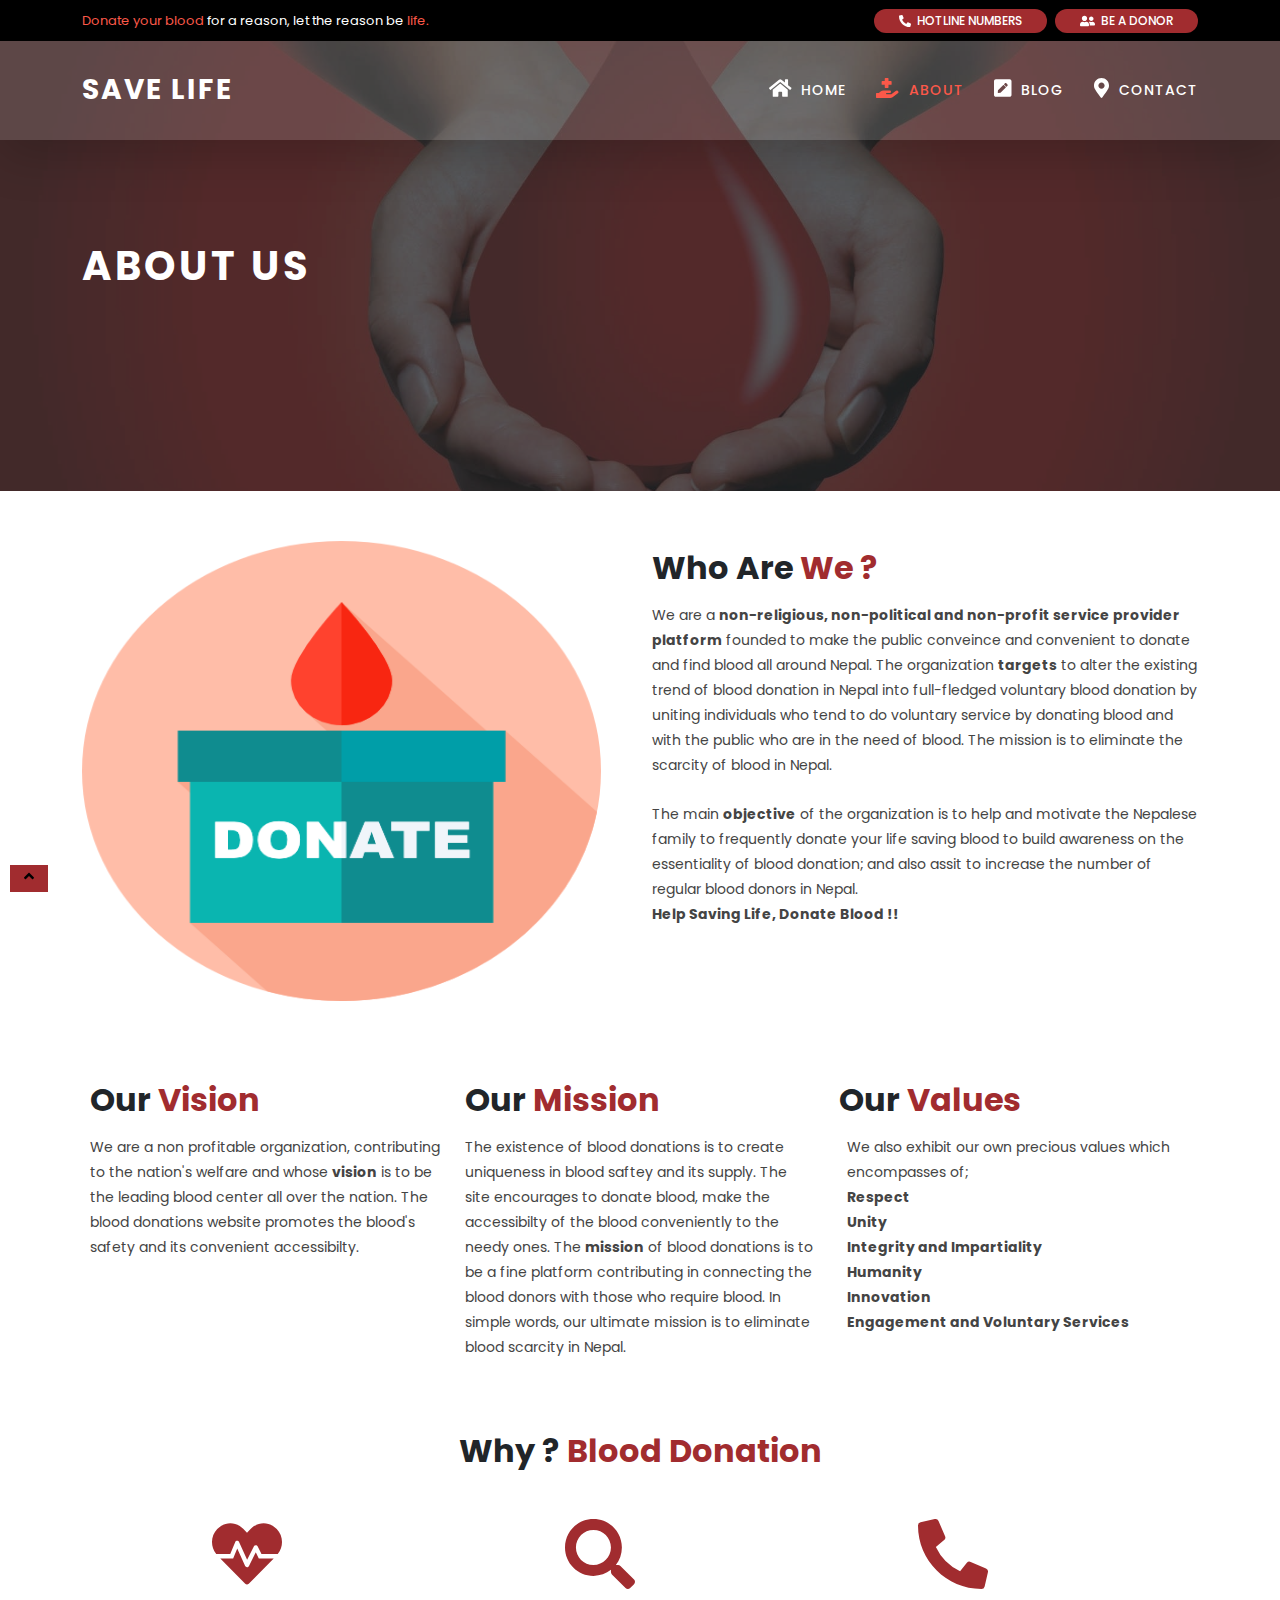
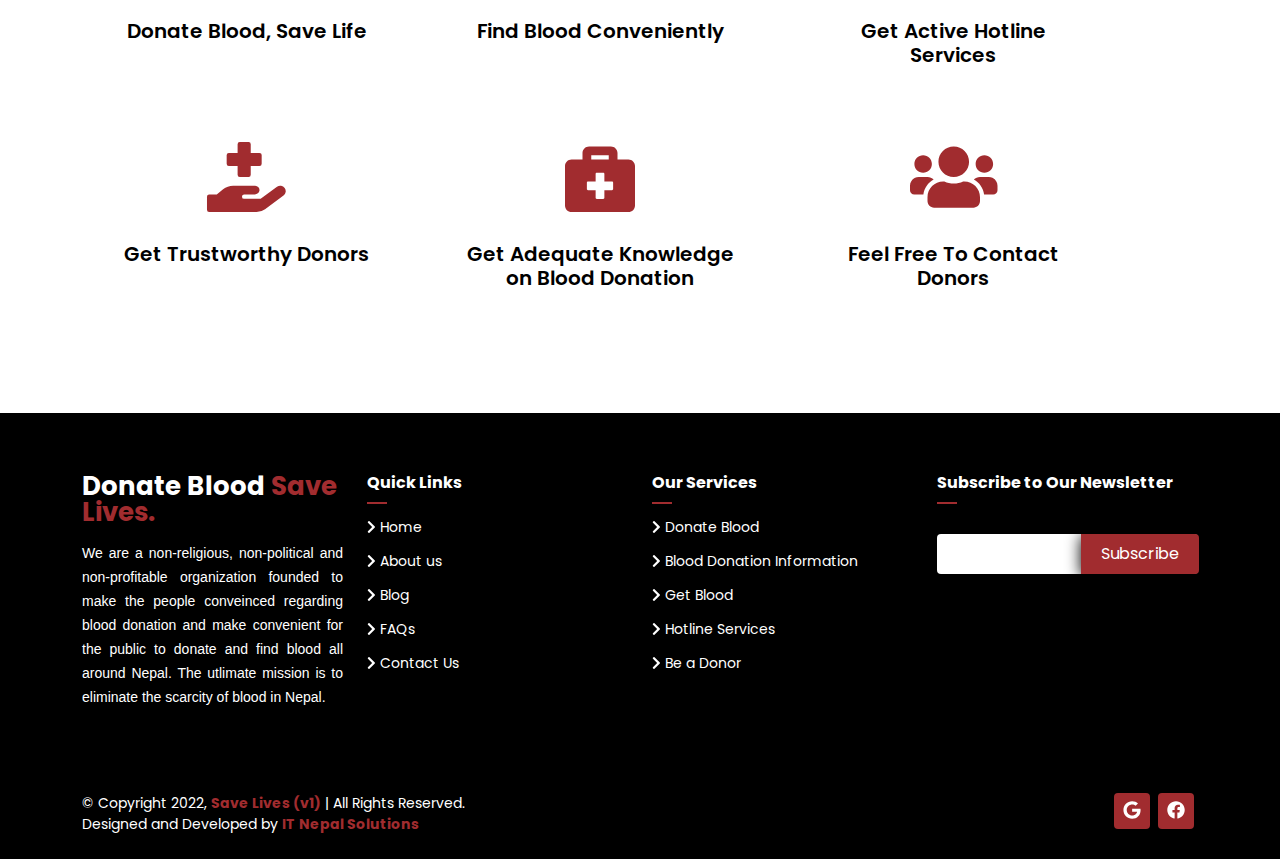
==== commit 90340eff: "Add files via upload" ====
--- a/about.html
+++ b/about.html
@@ -3,10 +3,27 @@
 
 <head>
 
+  <!-- Meta Tags -->
   <meta charset="utf-8">
   <meta name="viewport" content="width=device-width, initial-scale=1, shrink-to-fit=no">
-  <meta name="description" content="blood donation">
-  <meta name="keyword" content="blood">
+  <meta name="description" content="Blood Donation is a non-religious, non-political and non-profit service provider platform founded to make the
+    public conveince and convenient to donate and find blood all around Nepal">
+  <meta name="author" content="Blood Donation">
+  <meta name="developer" content="itnepalsolutions">
+  <meta name="keyword"
+    content="blood, blood donation website, blood donate, blood donation, about blood donation, blood bank, blood donors, blood bank nepal, blood donation benefits, blood donation eligible, blood bank kathmandu, save life, online blood, find blood, hotline service, search blood">
+  <meta name="robots" content="index, follow">
+  <!-- Facebook open graph (og) meta tag -->
+  <meta property="og:site_name" content="Blood Donation" />
+  <meta property="og:title" content="About | Blood Donation" />
+  <meta property="og:url" content="https://blooddonations.com/about" />
+  <meta property="og:type" content="article" />
+  <meta property="og:description" content="Blood Donation is a non-religious, non-political and non-profit service provider platform founded to make the
+  public conveince and convenient to donate and find blood all around Nepal" />
+  <meta property="og:image"
+    content="https://github.com/adhikarisulav81/blooddonations/blob/main/assets/images/apply.jpg" />
+
+  <!-- Google Font -->
   <link href="assets/css/google-font.css" rel="stylesheet">
 
   <title>About | Blood Donation</title>
@@ -15,7 +32,7 @@
   <link rel="shortcut icon" href="assets/images/apply.jpg" type="image/x-icon">
 
   <!-- Bootstrap core CSS -->
-  <link href="vendor/bootstrap/css/bootstrap.min.css" rel="stylesheet">
+  <link href="assets/css/bootstrap.min.css" rel="stylesheet">
 
   <!-- Additional CSS Files -->
   <link rel="stylesheet" href="assets/css/fontawesome.css">
@@ -126,7 +143,8 @@
                 We ?</em></strong></h2>
           <p>We are a
 
-            <strong>non-religious, non-political and non-profit platform</strong> founded to make the public conveince
+            <strong>non-religious, non-political and non-profit service provider platform</strong> founded to make the
+            public conveince
             and convenient to donate and find blood all around Nepal. The organization
             <strong>targets</strong> to alter the existing
             trend of blood donation in Nepal into full-fledged voluntary blood donation by uniting individuals who tend
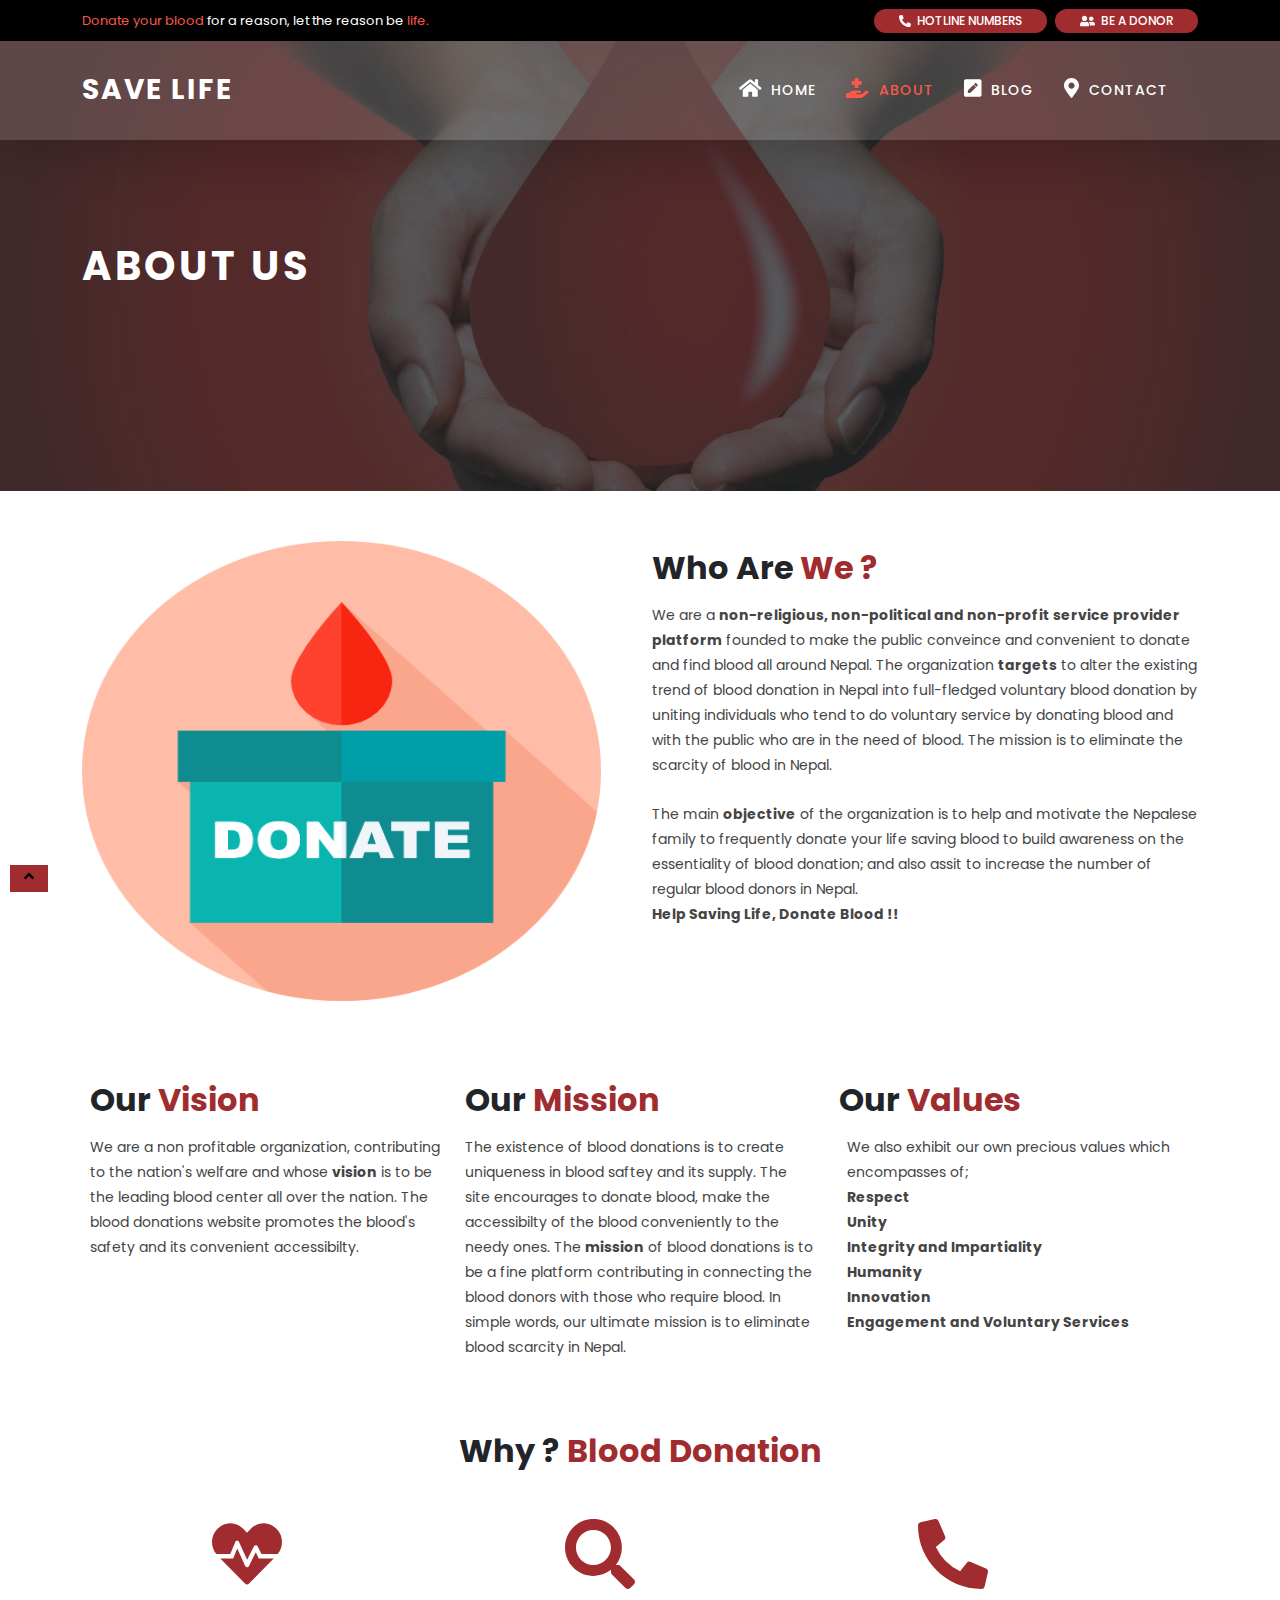
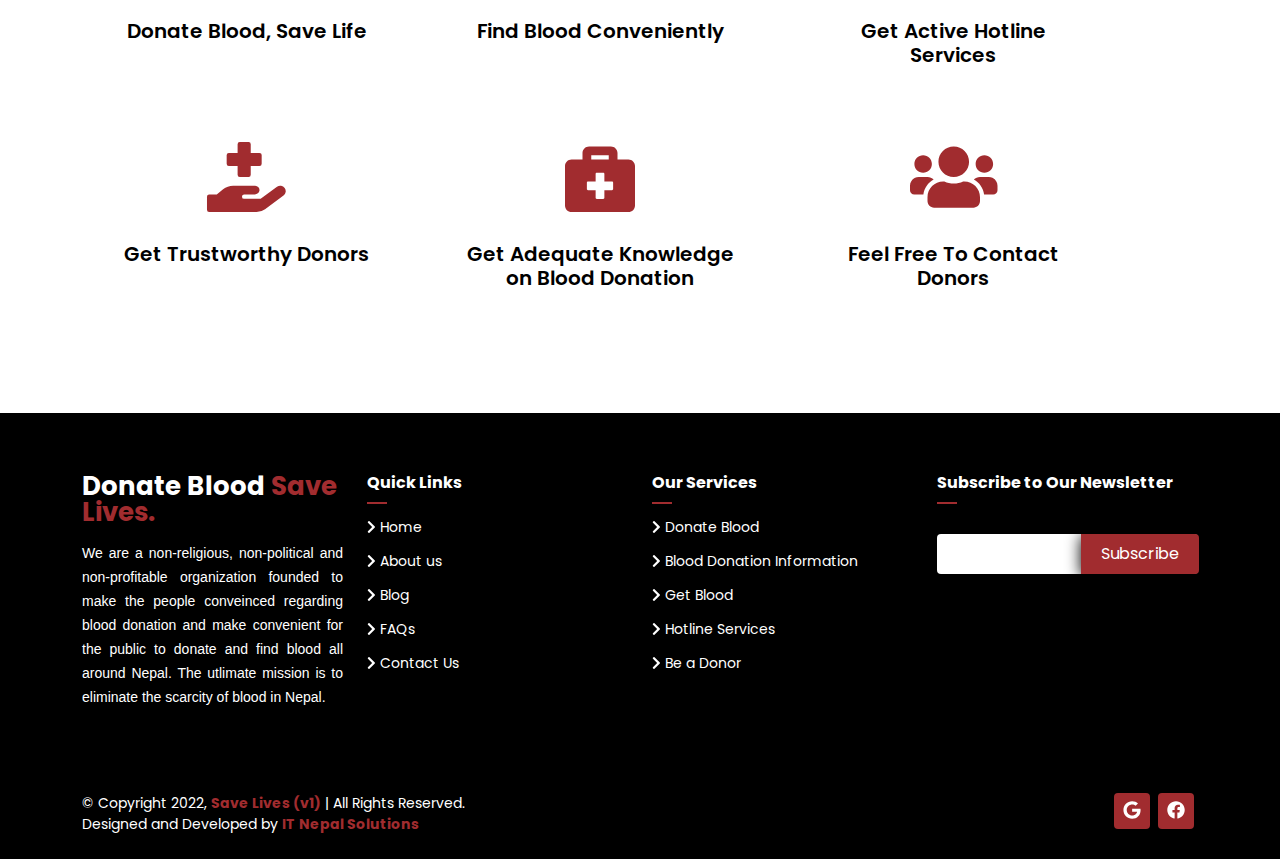
==== commit 02137dbd: "Add files via upload" ====
--- a/about.html
+++ b/about.html
@@ -94,6 +94,23 @@
               </li>
               <li class=""><a href="contact.html"><i class="fas fa-map-marker-alt" style="font-size: 20px;"></i>&nbsp;
                   Contact</a></li>
+
+              <!-- Begin Google Translator -->
+              <li>
+                <div class="translate">
+                  <div id="google_element" class="mt-1">
+                  </div>
+                </div>
+                <script src=" https://translate.google.com/translate_a/element.js?cb=loadGoogleTranslate">
+                </script>
+                <script>
+                  function loadGoogleTranslate() {
+                    new google.translate.TranslateElement("google_element");
+                  }
+                </script>
+              </li>
+              <!-- End Google Translator -->
+
             </ul>
             <a class='menu-trigger'>
               <span>Menu</span>
--- a/assets/css/style.css
+++ b/assets/css/style.css
@@ -1594,4 +1594,45 @@
   background: var(--primary-color);
   color: var(--white);
   text-decoration: none;
-}+}
+
+
+/* Google Translator Styling */
+.translated-ltr{margin-top:-40px;}
+.translated-ltr{margin-top:-40px;}
+.goog-te-banner-frame {display: none;margin-top:-20px;}
+
+.goog-logo-link {
+   display:none !important;
+} 
+
+.goog-te-gadget{
+   color: transparent !important;
+}
+.goog-te-combo{
+  /* height: 200px; */
+  /* width: 400px; */
+  /* margin: 50px auto 0; */
+  box-shadow: 0 5px 5px var(--gray);
+  background-color: var(--lightgray);
+  height: 3vh;
+  /* color: var(--white); */
+  /* border-radius: 0px; */
+  /* min-width: 100px; */
+  /* box-shadow: 10px 10px 5px grey; */
+  /* padding-left: 25px; */
+  /* margin: 20px; */
+  /* padding: 6px 10px; */
+  /* z-index: 1; */
+  /* font-size: 1rem; */
+  font-weight: bold;
+  border: none;
+  cursor: pointer;
+  outline: none;
+}
+
+/* 
+.goog-te-combo:hover{
+  background-color: var(--gray);
+  color: var(--white);
+  } */    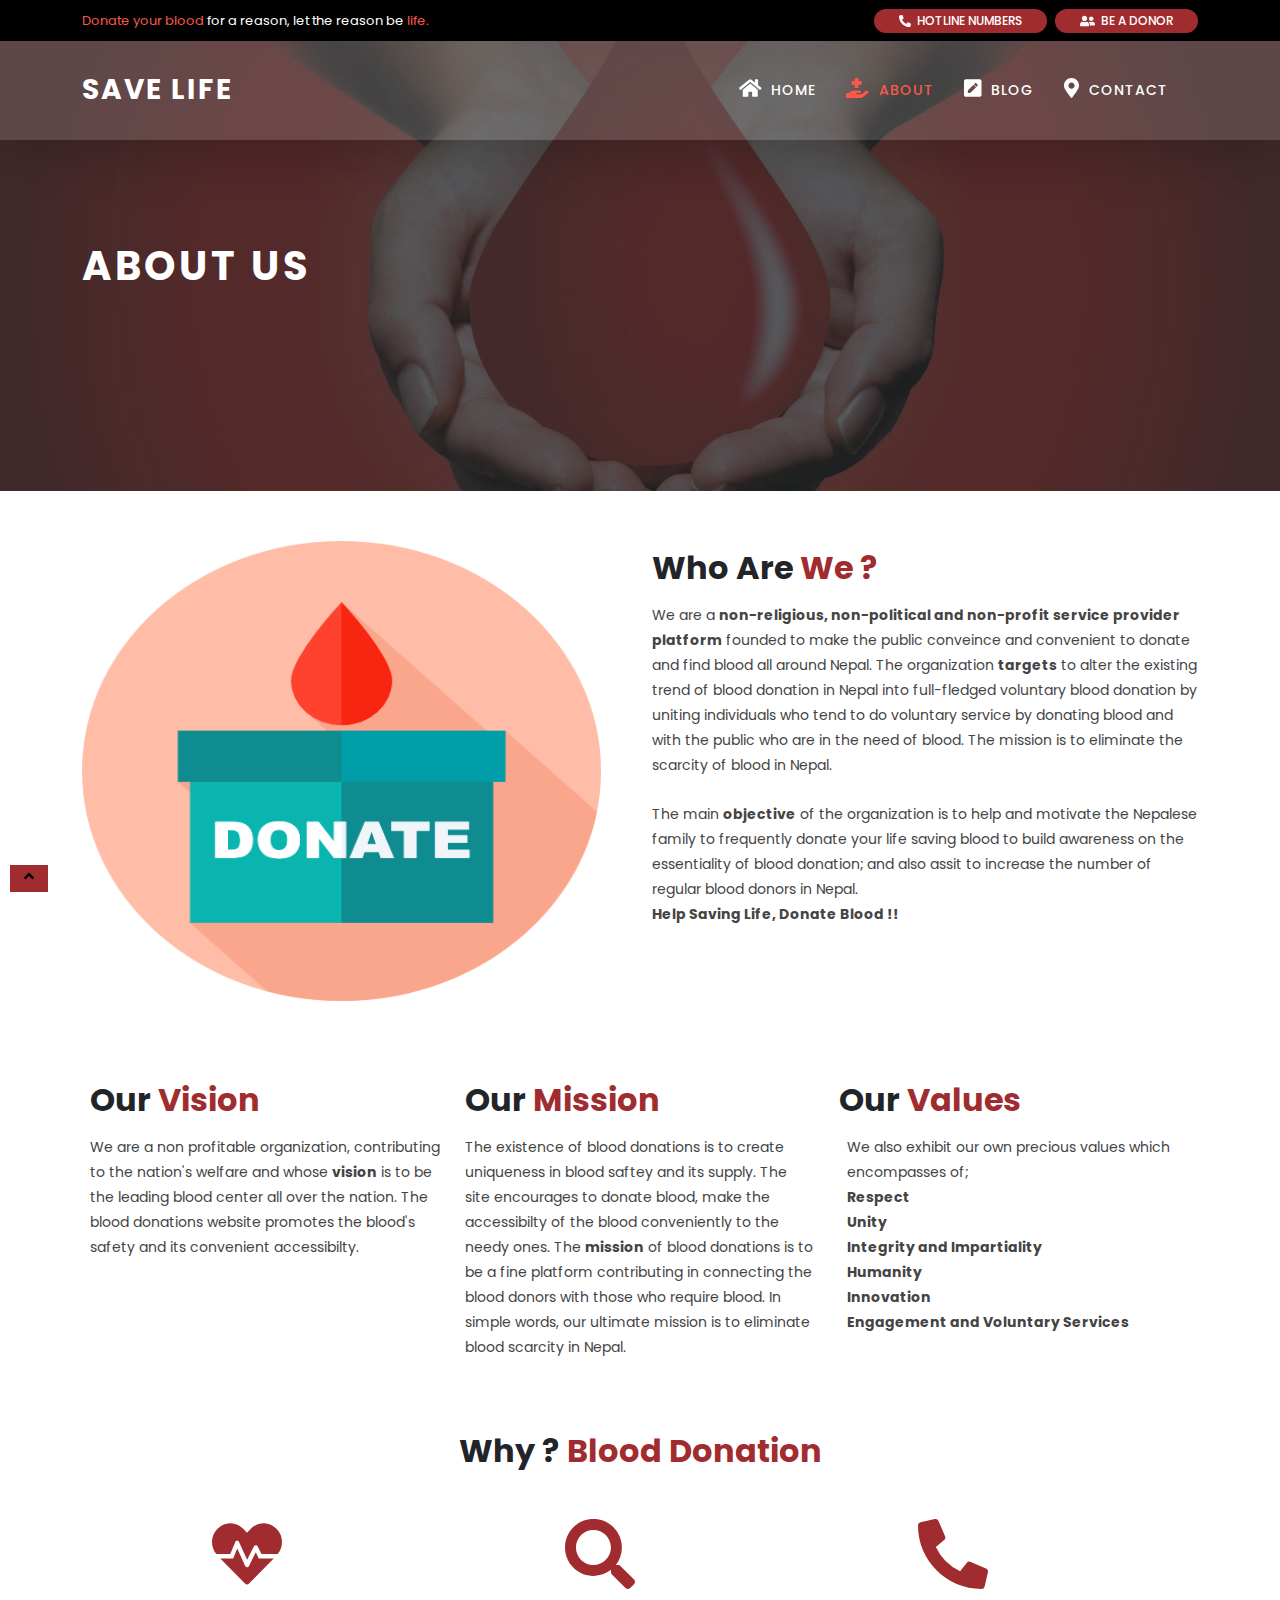
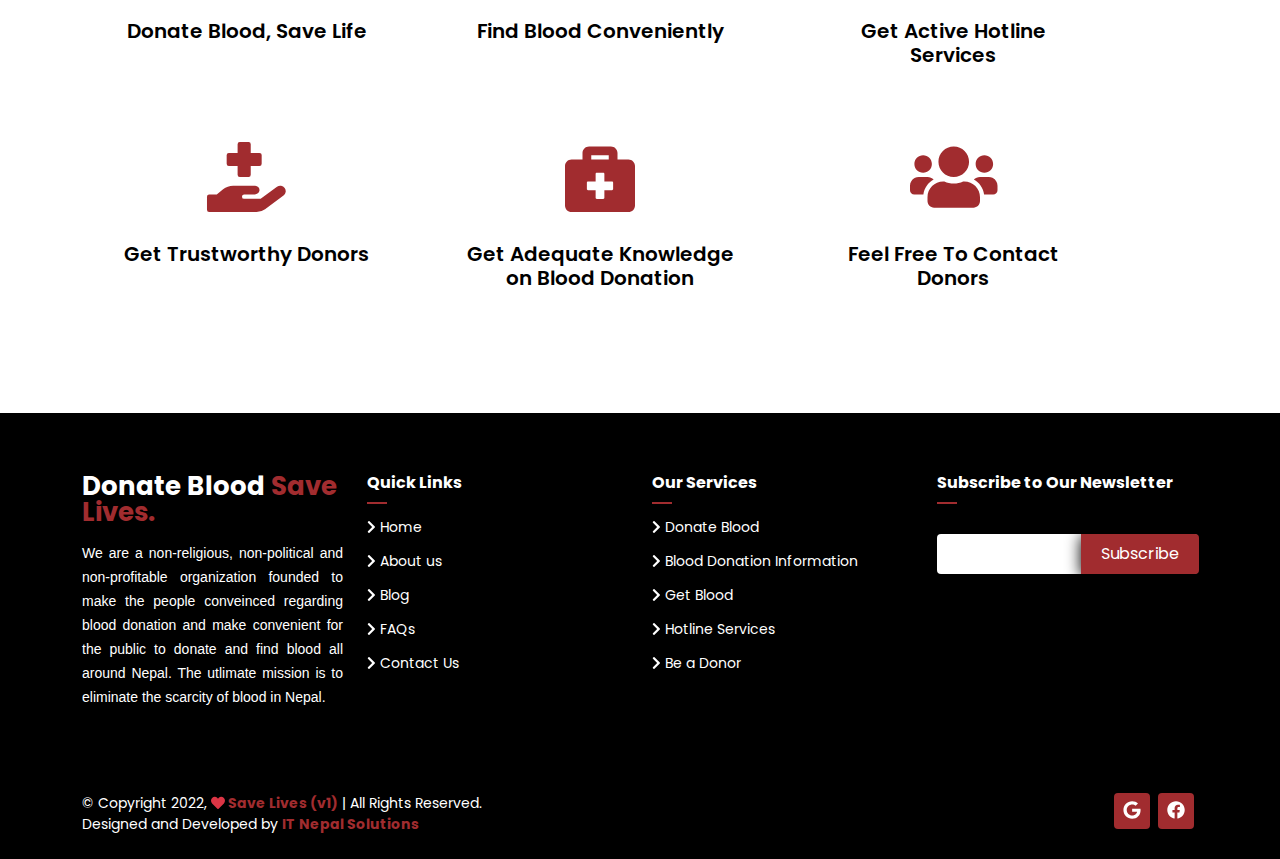
==== commit 1fc738ef: "Add files via upload" ====
--- a/about.html
+++ b/about.html
@@ -270,7 +270,8 @@
                     </div>
                     <div class="down-content">
                       <center>
-                        <h4 class="text-center">Donate Blood, Save Life</h4>
+                        <h4 class="text-center">
+                          Donate Blood, Save Life</h4>
                         </a>
                       </center>
                     </div>
@@ -435,7 +436,8 @@
 
       <div class="me-md-auto text-center text-md-start">
         <div class="copyright">
-          &copy; Copyright 2022, <strong><a href="index.html"><span>Save Lives (v1)</span></a></strong> |
+          &copy; Copyright 2022, <strong><a href="index.html"><span><i class="fa fa-heart text-danger heart"></i> Save
+                Lives (v1)</span></a></strong> |
           All
           Rights
           Reserved.<br>
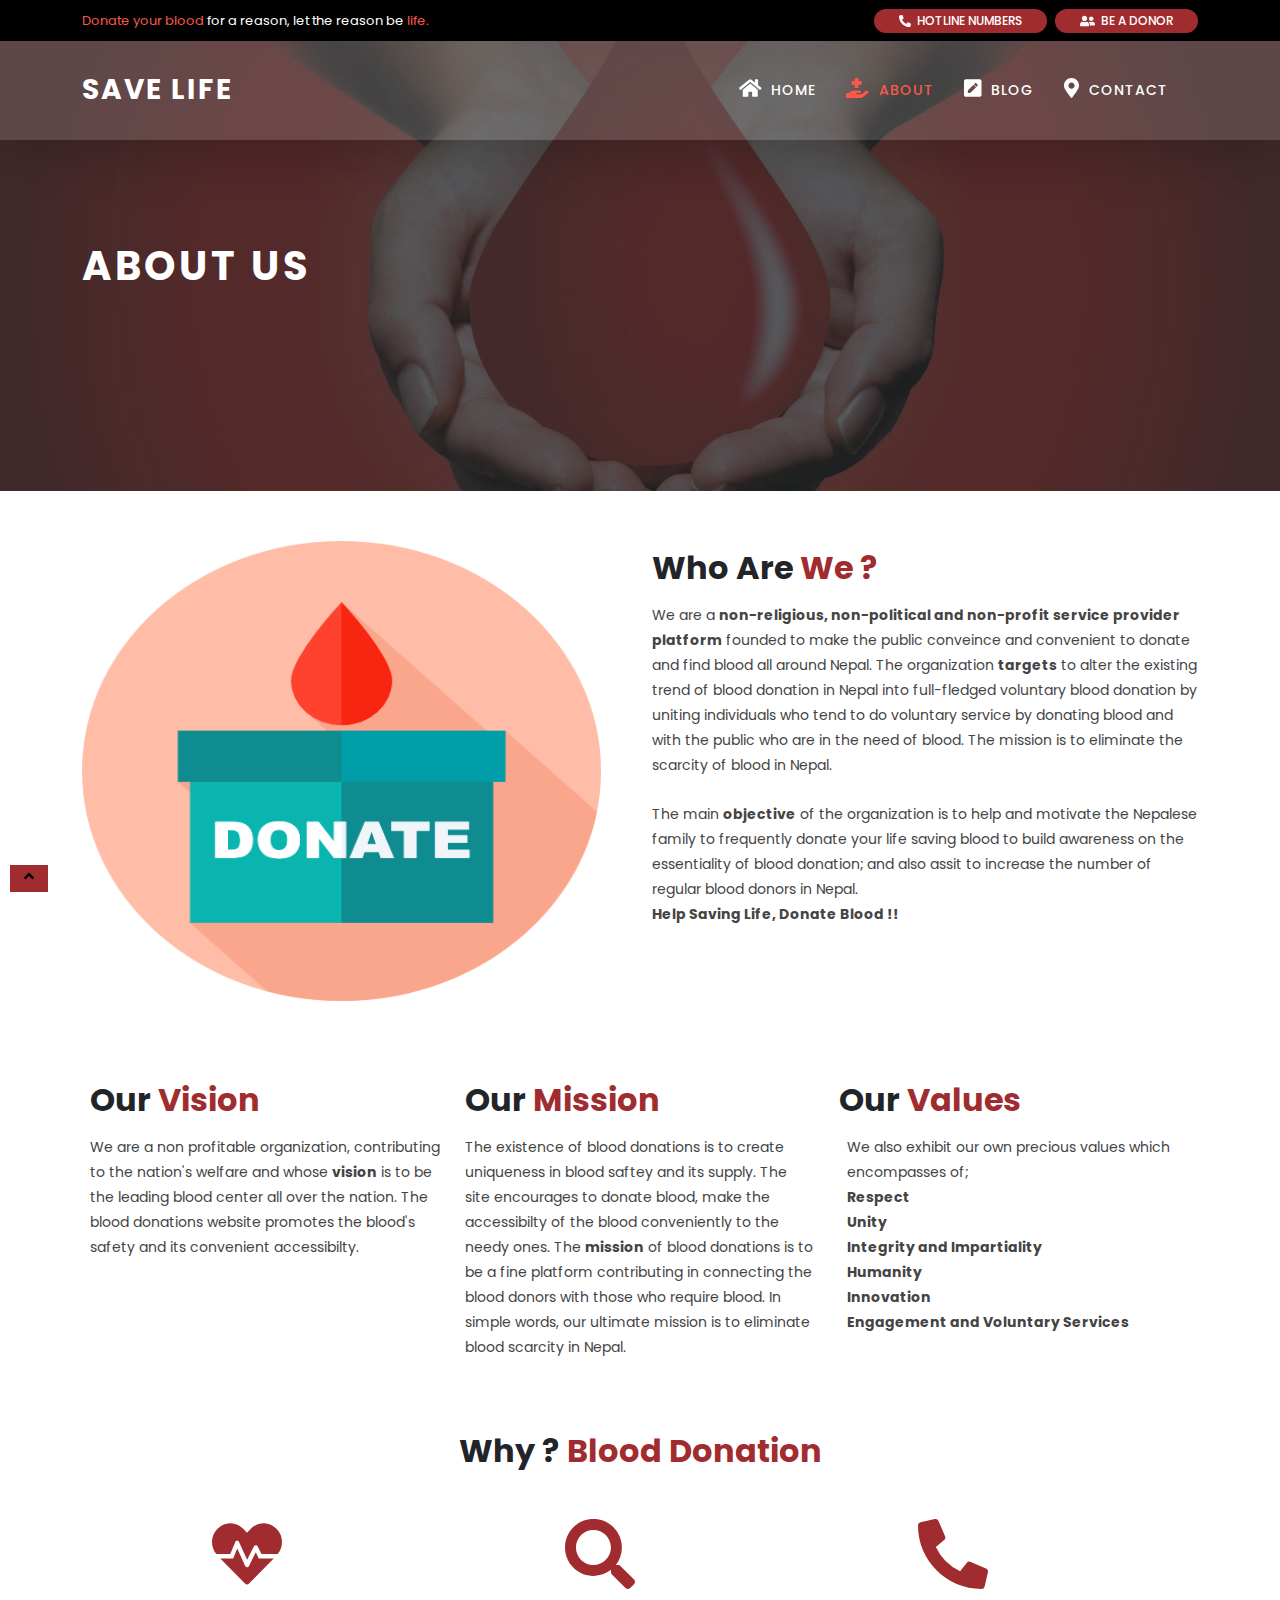
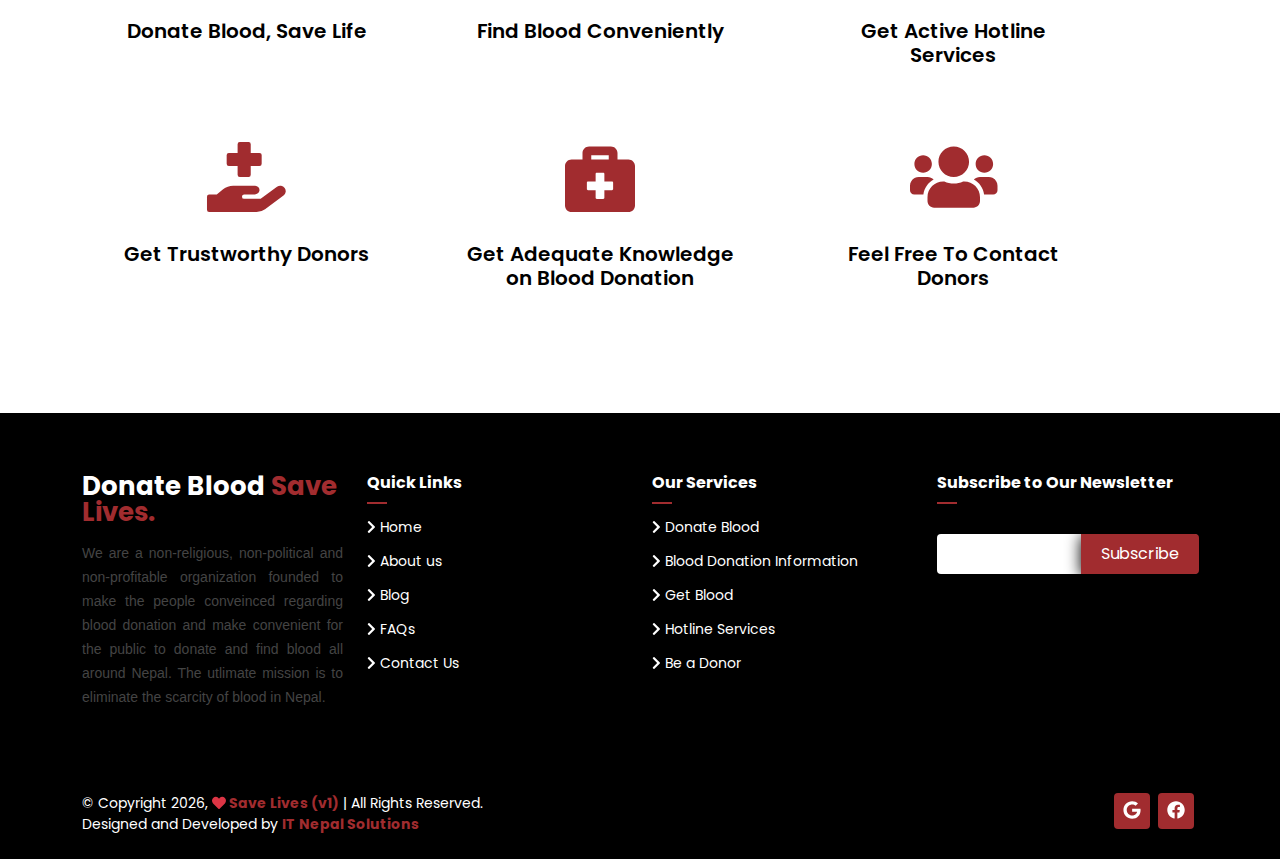
==== commit 4a2483f3: "Add files via upload" ====
--- a/about.html
+++ b/about.html
@@ -383,7 +383,7 @@
 
           <div class="col-lg-3 col-md-6 footer-contact">
             <h3 class="mb-3">Donate Blood <span>Save Lives.</span></h3>
-            <p class="text-white">
+            <p>
               We are a non-religious, non-political and non-profitable organization founded to make the people
               conveinced
               regarding blood donation and make convenient for the public to donate and find blood all around Nepal. The
@@ -436,7 +436,9 @@
 
       <div class="me-md-auto text-center text-md-start">
         <div class="copyright">
-          &copy; Copyright 2022, <strong><a href="index.html"><span><i class="fa fa-heart text-danger heart"></i> Save
+          &copy; Copyright
+          <script type="text/JavaScript"> var theDate=new Date(); document.write(theDate.getFullYear()) </script>,
+          <strong><a href="index.html"><span><i class="fa fa-heart text-danger heart"></i> Save
                 Lives (v1)</span></a></strong> |
           All
           Rights
